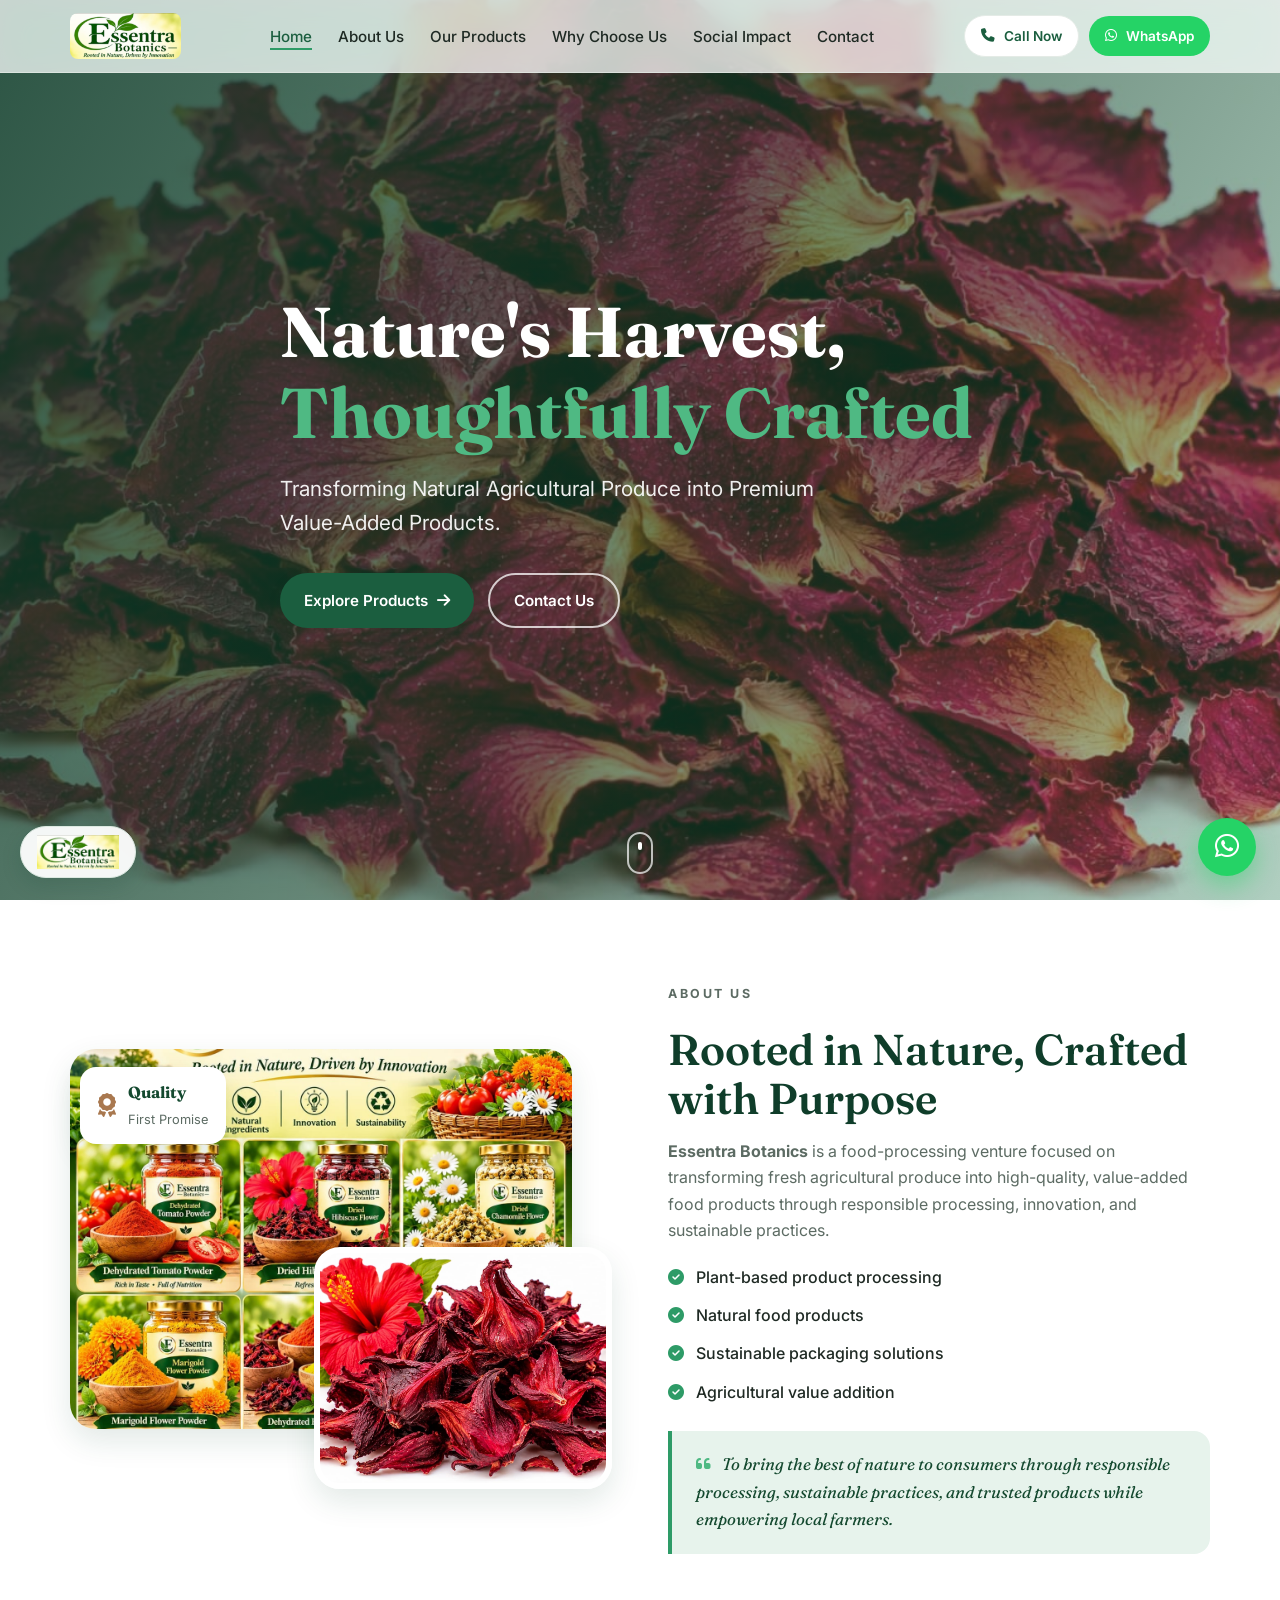
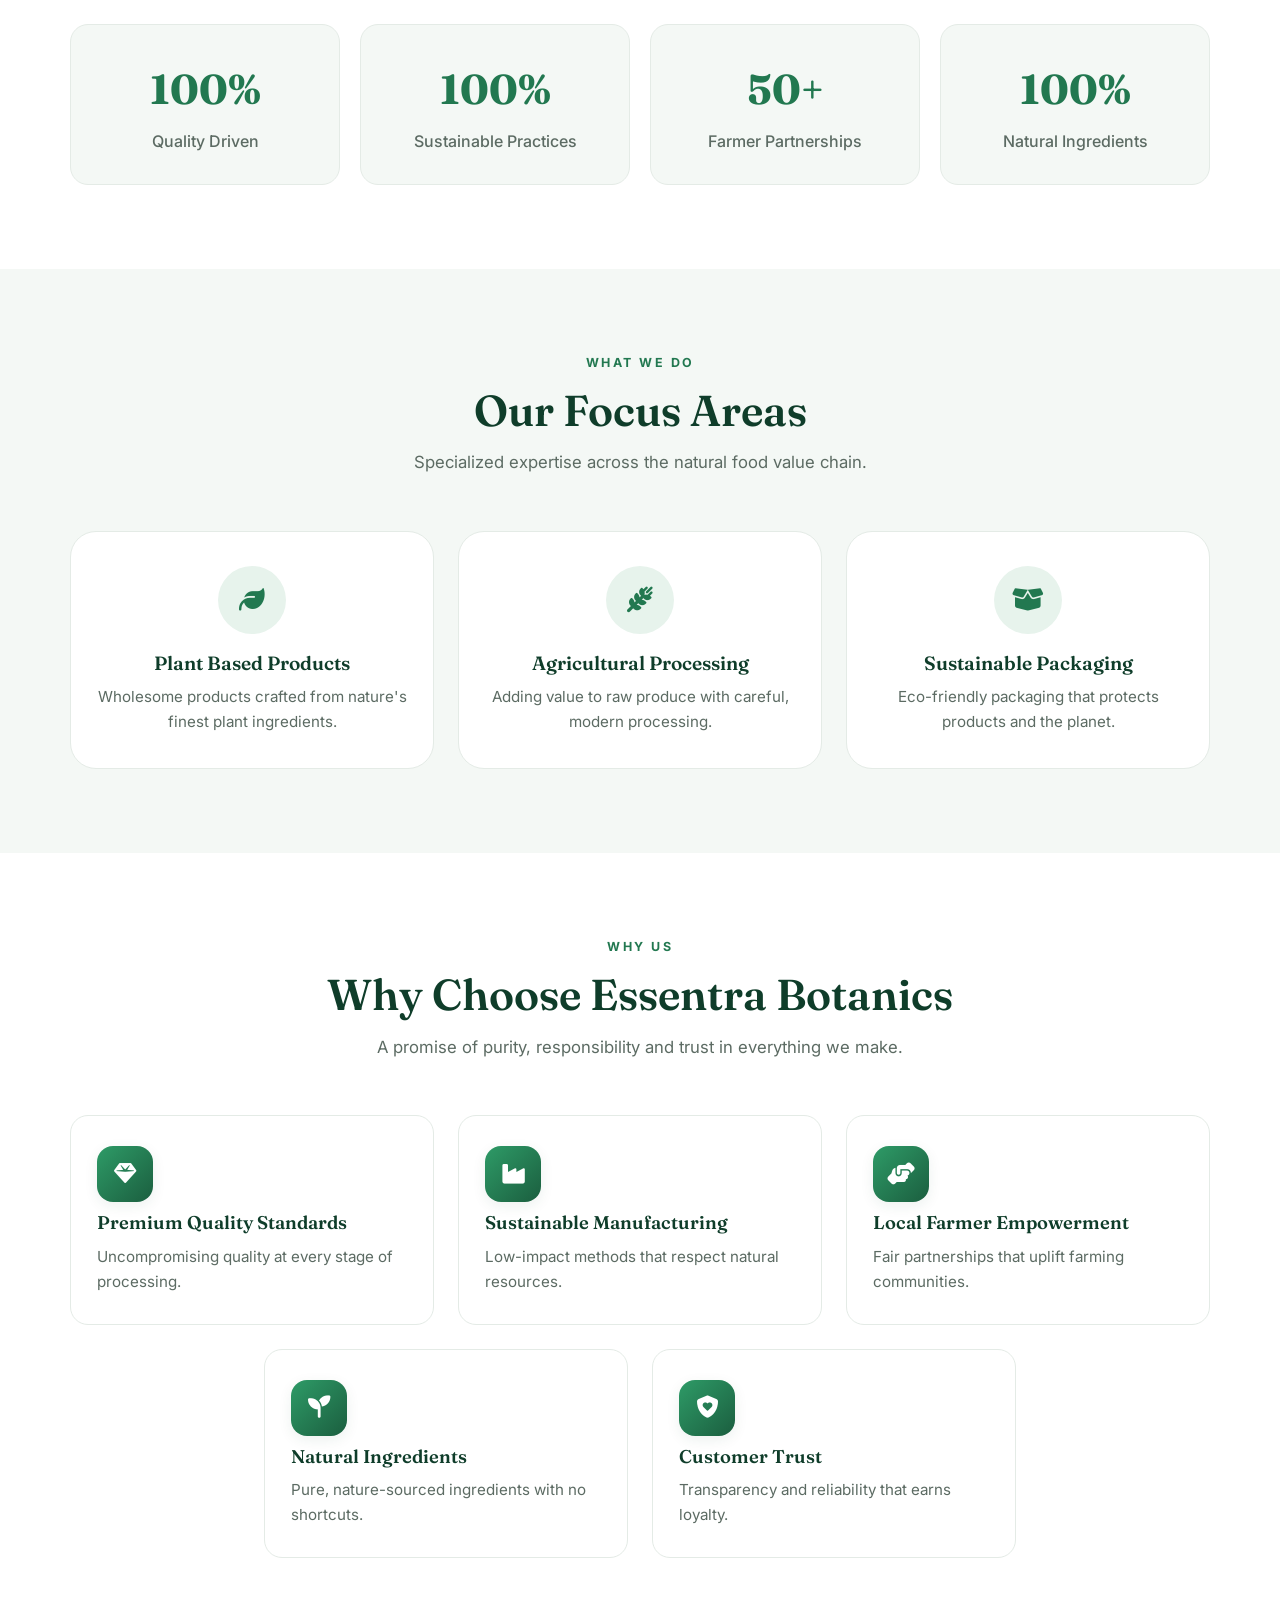
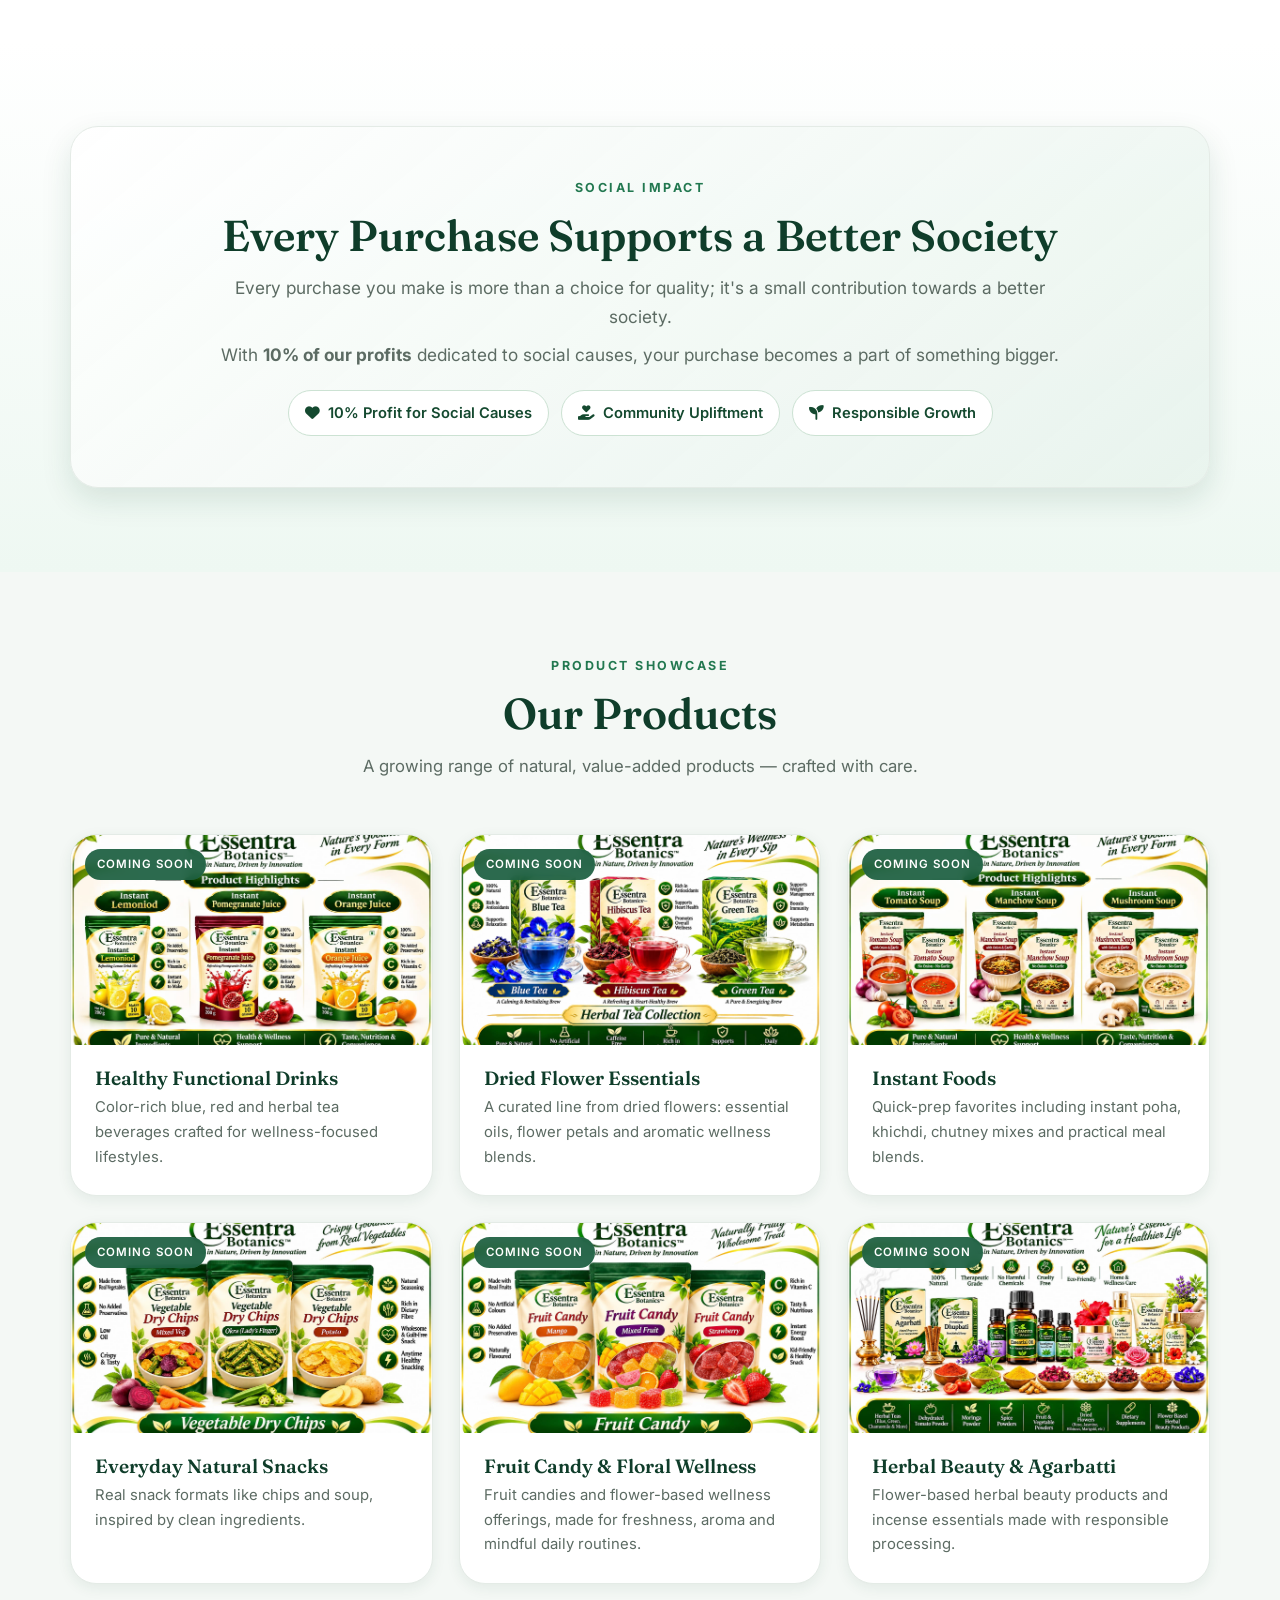
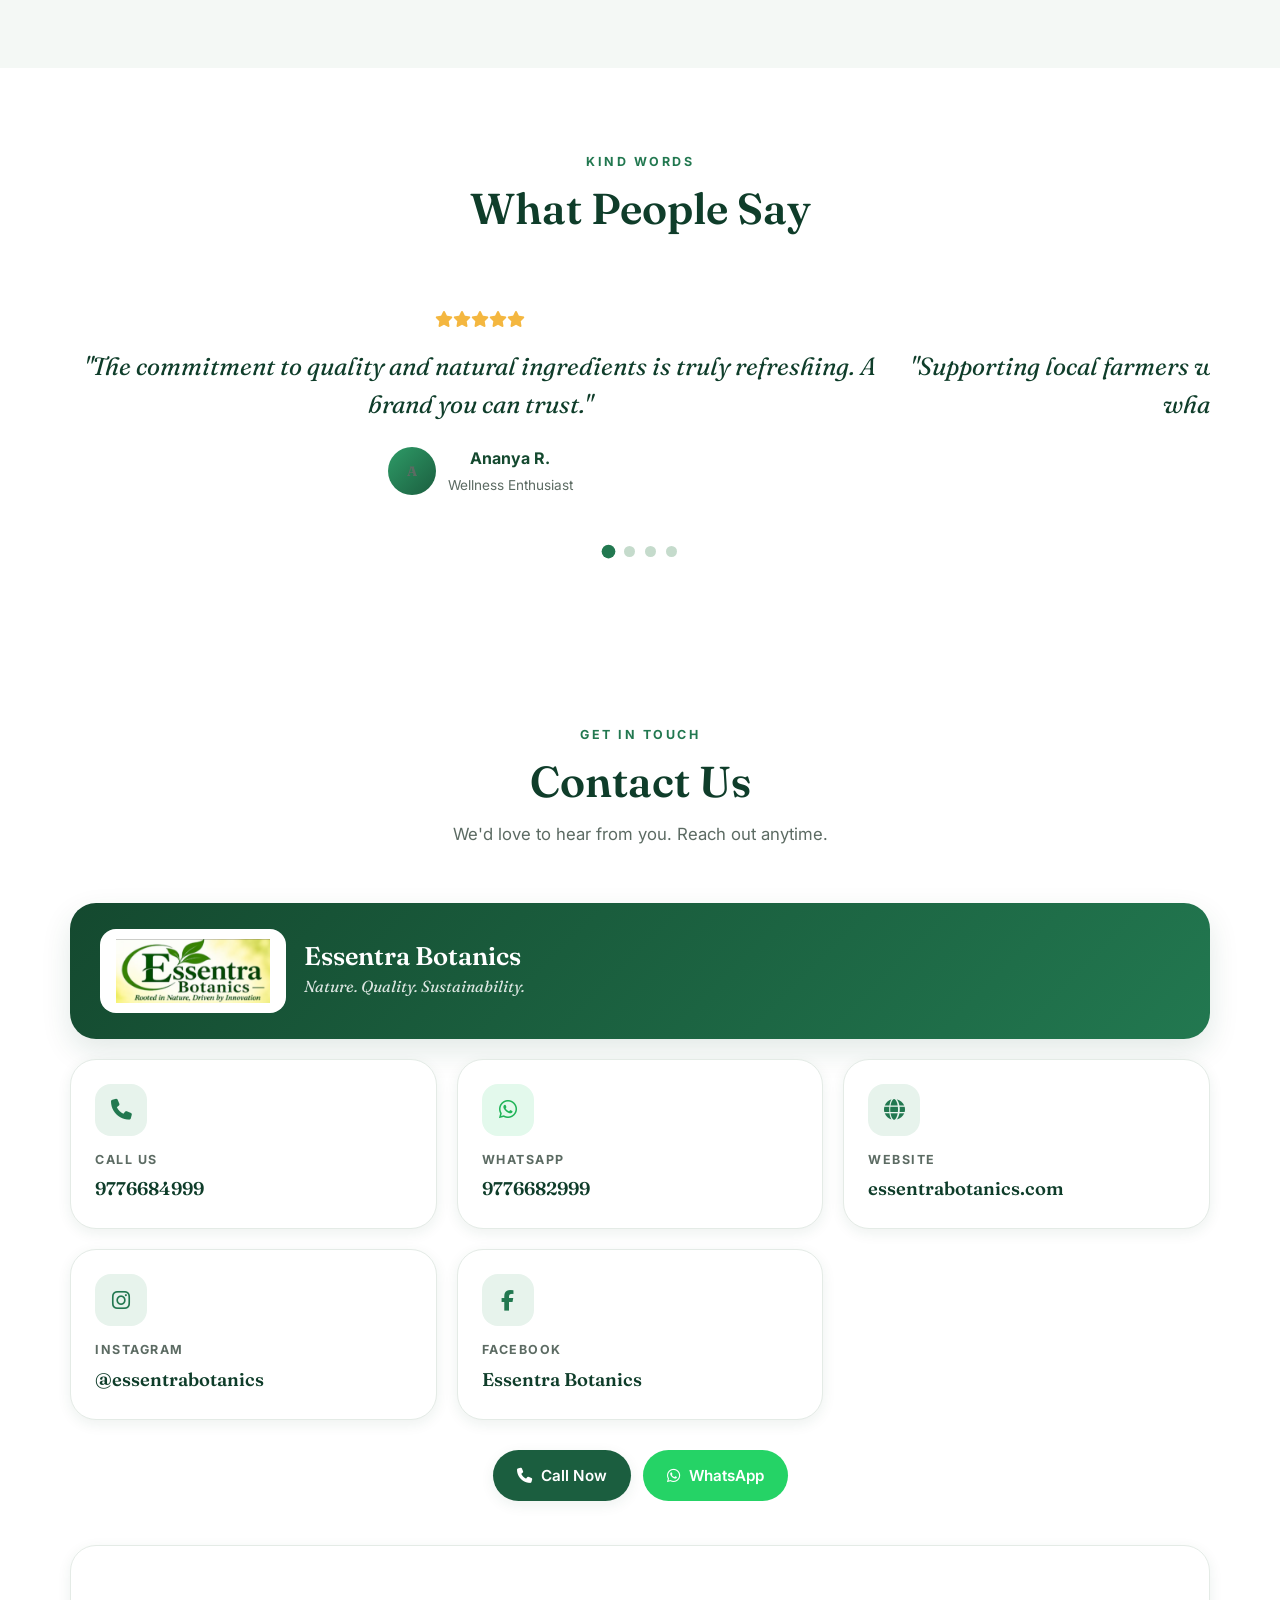
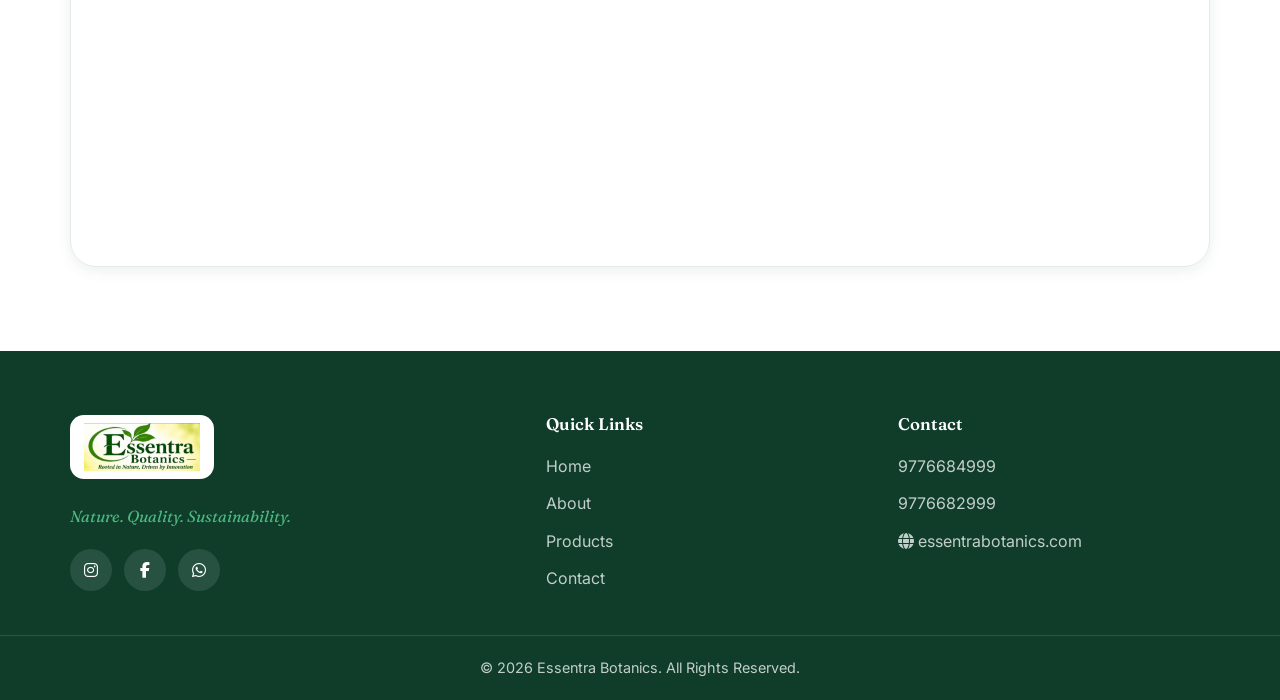
==== index.html @ ab50cb10 "Add files via upload" ====
<!DOCTYPE html>
<html lang="en">
<head>
  <meta charset="UTF-8" />
  <meta name="viewport" content="width=device-width, initial-scale=1.0" />
  <meta name="theme-color" content="#1b5e3f" />
  <title>Essentra Botanics | Bringing Nature's Goodness to Life</title>
  <meta name="description" content="Essentra Botanics is a food-processing venture transforming fresh agricultural produce into premium, value-added products through responsible processing, innovation and sustainable practices." />
  <meta name="keywords" content="Essentra Botanics, food processing, plant based products, natural food, sustainable packaging, agricultural value addition, local farmers" />
  <meta name="author" content="Essentra Botanics" />
  <link rel="canonical" href="https://essentrabotanics.com/" />
  <link rel="icon" type="image/svg+xml" href="assets/logo/essentra-mark-v2.svg" />
  <link rel="apple-touch-icon" href="assets/logo/logo.png" />

  <!-- Open Graph / Social -->
  <meta property="og:type" content="website" />
  <meta property="og:title" content="Essentra Botanics | Bringing Nature's Goodness to Life" />
  <meta property="og:description" content="Transforming Natural Agricultural Produce into Premium Value-Added Products." />
  <meta property="og:url" content="https://essentrabotanics.com/" />
  <meta name="twitter:card" content="summary_large_image" />

  <!-- Preconnect & Fonts -->
  <link rel="preconnect" href="https://fonts.googleapis.com" />
  <link rel="preconnect" href="https://fonts.gstatic.com" crossorigin />
  <link href="https://fonts.googleapis.com/css2?family=Fraunces:opsz,wght@9..144,400;9..144,600;9..144,700&family=Inter:wght@400;500;600;700&display=swap" rel="stylesheet" />

  <!-- Font Awesome -->
  <link rel="stylesheet" href="https://cdnjs.cloudflare.com/ajax/libs/font-awesome/6.5.1/css/all.min.css" integrity="sha512-DTOQO9RWCH3ppGqcWaEA1BIZOC6xxalwEsw9c2QQeAIftl+Vegovlnee1c9QX4TctnWMn13TZye+giMm8e2LwA==" crossorigin="anonymous" referrerpolicy="no-referrer" />

  <link rel="stylesheet" href="css/styles.css" />

  <!-- Structured Data -->
  <script type="application/ld+json">
  {
    "@context": "https://schema.org",
    "@type": "Organization",
    "name": "Essentra Botanics",
    "url": "https://essentrabotanics.com/",
  "description": "Food-processing venture transforming fresh agricultural produce into premium value-added products.",
    "telephone": "+919776684999",
    "sameAs": [
      "https://www.instagram.com/essentrabotanics",
      "https://www.facebook.com/essentrabotanics"
    ]
  }
  </script>
</head>
<body>
  <!-- Skip link for accessibility -->
  <a href="#main" class="skip-link">Skip to main content</a>

  <!-- ============ STICKY HEADER ============ -->
  <header class="header" id="header">
    <div class="container header__inner">
      <a href="#home" class="brand" aria-label="Essentra Botanics home">
        <img class="brand__logo" src="assets/logo/logo.png" alt="Essentra Botanics" width="381" height="158" />
      </a>

      <nav class="nav" id="nav" aria-label="Primary navigation">
        <button class="nav__close" id="navClose" aria-label="Close menu"><i class="fa-solid fa-xmark"></i></button>
        <ul class="nav__list">
          <li><a href="#home" class="nav__link">Home</a></li>
          <li><a href="#about" class="nav__link">About Us</a></li>
          <li><a href="#products" class="nav__link">Our Products</a></li>
          <li><a href="#why" class="nav__link">Why Choose Us</a></li>
          <li><a href="#impact" class="nav__link">Social Impact</a></li>
          <li><a href="#contact" class="nav__link">Contact</a></li>
        </ul>
      </nav>

      <div class="header__actions">
        <a href="tel:9776684999" class="btn btn--ghost btn--sm" aria-label="Call now">
          <i class="fa-solid fa-phone"></i><span>Call Now</span>
        </a>
        <a href="https://wa.me/919776682999" class="btn btn--whatsapp btn--sm" target="_blank" rel="noopener" aria-label="WhatsApp us">
          <i class="fa-brands fa-whatsapp"></i><span>WhatsApp</span>
        </a>
        <button class="nav__toggle" id="navToggle" aria-label="Open menu" aria-expanded="false" aria-controls="nav">
          <span></span><span></span><span></span>
        </button>
      </div>
    </div>
  </header>
  <div class="nav__overlay" id="navOverlay" hidden></div>

  <main id="main">
    <!-- ============ HERO ============ -->
    <section class="hero" id="home">
      <div class="hero__bg" aria-hidden="true"></div>
      <div class="hero__overlay" aria-hidden="true"></div>
      <div class="container hero__content">
  <h1 class="hero__title reveal">Nature's Harvest,<br /><span class="text-accent">Thoughtfully Crafted</span></h1>
        <p class="hero__subtitle reveal">Transforming Natural Agricultural Produce into Premium Value-Added Products.</p>
        <div class="hero__cta reveal">
          <a href="#products" class="btn btn--primary">Explore Products <i class="fa-solid fa-arrow-right"></i></a>
          <a href="#contact" class="btn btn--outline-light">Contact Us</a>
        </div>
      </div>
      <a href="#about" class="hero__scroll" aria-label="Scroll to about section">
        <span class="mouse"><span></span></span>
      </a>
    </section>

    <!-- ============ ABOUT ============ -->
    <section class="section about" id="about">
      <div class="container about__grid">
        <div class="about__media reveal">
          <div class="about__img about__img--main"></div>
          <div class="about__img about__img--accent"></div>
          <div class="about__badge">
            <i class="fa-solid fa-award"></i>
            <div><strong>Quality</strong><span>First Promise</span></div>
          </div>
        </div>
        <div class="about__content reveal">
          <p class="eyebrow">About Us</p>
          <h2 class="section__title">Rooted in Nature, Crafted with Purpose</h2>
          <p><strong>Essentra Botanics</strong> is a food-processing venture focused on transforming fresh agricultural produce into high-quality, value-added food products through responsible processing, innovation, and sustainable practices.</p>
          <ul class="about__list">
            <li><i class="fa-solid fa-circle-check"></i> Plant-based product processing</li>
            <li><i class="fa-solid fa-circle-check"></i> Natural food products</li>
            <li><i class="fa-solid fa-circle-check"></i> Sustainable packaging solutions</li>
            <li><i class="fa-solid fa-circle-check"></i> Agricultural value addition</li>
          </ul>
          <blockquote class="about__vision">
            <i class="fa-solid fa-quote-left"></i>
            To bring the best of nature to consumers through responsible processing, sustainable practices, and trusted products while empowering local farmers.
          </blockquote>
        </div>
      </div>

      <!-- Counters -->
      <div class="container counters">
        <div class="counter reveal">
          <span class="counter__num" data-target="100" data-suffix="%">0</span>
          <p>Quality Driven</p>
        </div>
        <div class="counter reveal">
          <span class="counter__num" data-target="100" data-suffix="%">0</span>
          <p>Sustainable Practices</p>
        </div>
        <div class="counter reveal">
          <span class="counter__num" data-target="50" data-suffix="+">0</span>
          <p>Farmer Partnerships</p>
        </div>
        <div class="counter reveal">
          <span class="counter__num" data-target="100" data-suffix="%">0</span>
          <p>Natural Ingredients</p>
        </div>
      </div>
    </section>

    <!-- ============ FOCUS AREAS ============ -->
    <section class="section focus" id="focus">
      <div class="container">
        <div class="section__head reveal">
          <p class="eyebrow">What We Do</p>
          <h2 class="section__title">Our Focus Areas</h2>
          <p class="section__lead">Specialized expertise across the natural food value chain.</p>
        </div>
        <div class="focus__grid">
          <article class="card focus__card reveal">
            <span class="card__icon"><i class="fa-solid fa-leaf"></i></span>
            <h3>Plant Based Products</h3>
            <p>Wholesome products crafted from nature's finest plant ingredients.</p>
          </article>
          <article class="card focus__card reveal">
            <span class="card__icon"><i class="fa-solid fa-wheat-awn"></i></span>
            <h3>Agricultural Processing</h3>
            <p>Adding value to raw produce with careful, modern processing.</p>
          </article>
          <article class="card focus__card reveal">
            <span class="card__icon"><i class="fa-solid fa-box-open"></i></span>
            <h3>Sustainable Packaging</h3>
            <p>Eco-friendly packaging that protects products and the planet.</p>
          </article>
        </div>
      </div>
    </section>

    <!-- ============ WHY CHOOSE US ============ -->
    <section class="section why" id="why">
      <div class="container">
        <div class="section__head reveal">
          <p class="eyebrow">Why Us</p>
          <h2 class="section__title">Why Choose Essentra Botanics</h2>
          <p class="section__lead">A promise of purity, responsibility and trust in everything we make.</p>
        </div>
        <div class="why__grid">
          <div class="feature reveal">
            <span class="feature__icon"><i class="fa-solid fa-gem"></i></span>
            <h3>Premium Quality Standards</h3>
            <p>Uncompromising quality at every stage of processing.</p>
          </div>
          <div class="feature reveal">
            <span class="feature__icon"><i class="fa-solid fa-industry"></i></span>
            <h3>Sustainable Manufacturing</h3>
            <p>Low-impact methods that respect natural resources.</p>
          </div>
          <div class="feature reveal">
            <span class="feature__icon"><i class="fa-solid fa-handshake-angle"></i></span>
            <h3>Local Farmer Empowerment</h3>
            <p>Fair partnerships that uplift farming communities.</p>
          </div>
          <div class="feature reveal">
            <span class="feature__icon"><i class="fa-solid fa-seedling"></i></span>
            <h3>Natural Ingredients</h3>
            <p>Pure, nature-sourced ingredients with no shortcuts.</p>
          </div>
          <div class="feature reveal">
            <span class="feature__icon"><i class="fa-solid fa-shield-heart"></i></span>
            <h3>Customer Trust</h3>
            <p>Transparency and reliability that earns loyalty.</p>
          </div>
        </div>
      </div>
    </section>

    <!-- ============ SOCIAL IMPACT ============ -->
    <section class="section impact" id="impact">
      <div class="container">
        <div class="impact__wrap reveal">
          <p class="eyebrow">Social Impact</p>
          <h2 class="section__title">Every Purchase Supports a Better Society</h2>
          <p class="impact__lead">Every purchase you make is more than a choice for quality; it's a small contribution towards a better society.</p>
          <p class="impact__lead">With <strong>10% of our profits</strong> dedicated to social causes, your purchase becomes a part of something bigger.</p>
          <div class="impact__chips" aria-label="Social impact highlights">
            <span><i class="fa-solid fa-heart"></i> 10% Profit for Social Causes</span>
            <span><i class="fa-solid fa-hand-holding-heart"></i> Community Upliftment</span>
            <span><i class="fa-solid fa-seedling"></i> Responsible Growth</span>
          </div>
        </div>
      </div>
    </section>

    <!-- ============ PRODUCTS ============ -->
    <section class="section products" id="products">
      <div class="container">
        <div class="section__head reveal">
          <p class="eyebrow">Product Showcase</p>
          <h2 class="section__title">Our Products</h2>
          <p class="section__lead">A growing range of natural, value-added products — crafted with care.</p>
        </div>
        <div class="products__grid" id="productsGrid">
          <!-- cards injected / static -->
          <article class="product-card reveal">
            <div class="product-card__img" data-img="herbs"><span class="badge">Coming Soon</span></div>
            <div class="product-card__body">
              <h3>Natural Herbal Blends</h3>
              <p>Aromatic, pure herbal blends for everyday wellness.</p>
            </div>
          </article>
          <article class="product-card reveal">
            <div class="product-card__img" data-img="oils"><span class="badge">Coming Soon</span></div>
            <div class="product-card__body">
              <h3>Cold-Pressed Oils</h3>
              <p>Nutrient-rich oils pressed to preserve natural goodness.</p>
            </div>
          </article>
          <article class="product-card reveal">
            <div class="product-card__img" data-img="grains"><span class="badge">Coming Soon</span></div>
            <div class="product-card__body">
              <h3>Processed Grains</h3>
              <p>Wholesome grains cleaned and packed with care.</p>
            </div>
          </article>
          <article class="product-card reveal">
            <div class="product-card__img" data-img="spices"><span class="badge">Coming Soon</span></div>
            <div class="product-card__body">
              <h3>Ground Spices</h3>
              <p>Freshly milled spices bursting with flavour.</p>
            </div>
          </article>
          <article class="product-card reveal">
            <div class="product-card__img" data-img="snacks"><span class="badge">Coming Soon</span></div>
            <div class="product-card__body">
              <h3>Plant-Based Snacks</h3>
              <p>Guilt-free snacking made from natural ingredients.</p>
            </div>
          </article>
          <article class="product-card reveal">
            <div class="product-card__img" data-img="honey"><span class="badge">Coming Soon</span></div>
            <div class="product-card__body">
              <h3>Natural Sweeteners</h3>
              <p>Pure, unrefined sweetness straight from nature.</p>
            </div>
          </article>
        </div>
      </div>
    </section>

    <!-- ============ TESTIMONIALS ============ -->
    <section class="section testimonials" id="testimonials">
      <div class="container">
        <div class="section__head reveal">
          <p class="eyebrow">Kind Words</p>
          <h2 class="section__title">What People Say</h2>
        </div>
        <div class="testimonials__viewport reveal">
          <div class="testimonials__track" id="testimonialTrack">
            <figure class="testimonial">
              <div class="testimonial__stars"><i class="fa-solid fa-star"></i><i class="fa-solid fa-star"></i><i class="fa-solid fa-star"></i><i class="fa-solid fa-star"></i><i class="fa-solid fa-star"></i></div>
              <blockquote>"The commitment to quality and natural ingredients is truly refreshing. A brand you can trust."</blockquote>
              <figcaption><span class="testimonial__avatar">A</span><div><strong>Ananya R.</strong><span>Wellness Enthusiast</span></div></figcaption>
            </figure>
            <figure class="testimonial">
              <div class="testimonial__stars"><i class="fa-solid fa-star"></i><i class="fa-solid fa-star"></i><i class="fa-solid fa-star"></i><i class="fa-solid fa-star"></i><i class="fa-solid fa-star"></i></div>
              <blockquote>"Supporting local farmers while delivering premium products — exactly what the industry needs."</blockquote>
              <figcaption><span class="testimonial__avatar">V</span><div><strong>Vikram S.</strong><span>Retail Partner</span></div></figcaption>
            </figure>
            <figure class="testimonial">
              <div class="testimonial__stars"><i class="fa-solid fa-star"></i><i class="fa-solid fa-star"></i><i class="fa-solid fa-star"></i><i class="fa-solid fa-star"></i><i class="fa-solid fa-star"></i></div>
              <blockquote>"Sustainable, ethical and genuinely high quality. Essentra Botanics sets a new standard."</blockquote>
              <figcaption><span class="testimonial__avatar">M</span><div><strong>Meera K.</strong><span>Nutritionist</span></div></figcaption>
            </figure>
            <figure class="testimonial">
              <div class="testimonial__stars"><i class="fa-solid fa-star"></i><i class="fa-solid fa-star"></i><i class="fa-solid fa-star"></i><i class="fa-solid fa-star"></i><i class="fa-solid fa-star"></i></div>
              <blockquote>"Impressed by their transparent processing and eco-friendly packaging. Highly recommended."</blockquote>
              <figcaption><span class="testimonial__avatar">R</span><div><strong>Rohan D.</strong><span>Conscious Consumer</span></div></figcaption>
            </figure>
          </div>
        </div>
        <div class="testimonials__dots" id="testimonialDots" role="tablist" aria-label="Testimonial navigation"></div>
      </div>
    </section>

    <!-- ============ CONTACT ============ -->
    <section class="section contact" id="contact">
      <div class="container">
        <div class="section__head reveal">
          <p class="eyebrow">Get in Touch</p>
          <h2 class="section__title">Contact Us</h2>
          <p class="section__lead">We'd love to hear from you. Reach out anytime.</p>
        </div>
        <div class="contact__grid">
          <div class="contact__brand reveal">
            <span class="contact__brand-logo"><img src="assets/logo/logo.png" alt="Essentra Botanics logo" width="381" height="158" loading="lazy" /></span>
            <div>
              <h3>Essentra Botanics</h3>
              <p>Nature. Quality. Sustainability.</p>
            </div>
          </div>

          <a class="contact__tile reveal" href="tel:9776684999">
            <span class="contact__tile-ico"><i class="fa-solid fa-phone"></i></span>
            <span class="contact__tile-label">Call Us</span>
            <span class="contact__tile-value">9776684999</span>
          </a>
          <a class="contact__tile contact__tile--wa reveal" href="https://wa.me/919776682999" target="_blank" rel="noopener">
            <span class="contact__tile-ico"><i class="fa-brands fa-whatsapp"></i></span>
            <span class="contact__tile-label">WhatsApp</span>
            <span class="contact__tile-value">9776682999</span>
          </a>
          <a class="contact__tile reveal" href="https://essentrabotanics.com/" target="_blank" rel="noopener">
            <span class="contact__tile-ico"><i class="fa-solid fa-globe"></i></span>
            <span class="contact__tile-label">Website</span>
            <span class="contact__tile-value">essentrabotanics.com</span>
          </a>
          <a class="contact__tile reveal" href="https://www.instagram.com/essentrabotanics" target="_blank" rel="noopener">
            <span class="contact__tile-ico"><i class="fa-brands fa-instagram"></i></span>
            <span class="contact__tile-label">Instagram</span>
            <span class="contact__tile-value">@essentrabotanics</span>
          </a>
          <a class="contact__tile reveal" href="https://www.facebook.com/essentrabotanics" target="_blank" rel="noopener">
            <span class="contact__tile-ico"><i class="fa-brands fa-facebook-f"></i></span>
            <span class="contact__tile-label">Facebook</span>
            <span class="contact__tile-value">Essentra Botanics</span>
          </a>
        </div>

        <div class="contact__actions reveal">
          <a href="tel:9776684999" class="btn btn--primary"><i class="fa-solid fa-phone"></i> Call Now</a>
          <a href="https://wa.me/919776682999" class="btn btn--whatsapp" target="_blank" rel="noopener"><i class="fa-brands fa-whatsapp"></i> WhatsApp</a>
        </div>

        <div class="contact__map reveal">
          <iframe
            title="Essentra Botanics location map"
            src="https://www.google.com/maps?q=India&output=embed"
            width="100%" height="320" style="border:0;" allowfullscreen="" loading="lazy"
            referrerpolicy="no-referrer-when-downgrade"></iframe>
        </div>
      </div>
    </section>
  </main>

  <!-- ============ FOOTER ============ -->
  <footer class="footer">
    <div class="container footer__grid">
      <div class="footer__col">
        <a href="#home" class="brand brand--light footer__logo" aria-label="Essentra Botanics home">
          <img class="brand__logo" src="assets/logo/logo.png" alt="Essentra Botanics" width="381" height="158" loading="lazy" />
        </a>
        <p class="footer__tag">Nature. Quality. Sustainability.</p>
        <div class="footer__social">
          <a href="https://www.instagram.com/essentrabotanics" target="_blank" rel="noopener" aria-label="Instagram"><i class="fa-brands fa-instagram"></i></a>
          <a href="https://www.facebook.com/essentrabotanics" target="_blank" rel="noopener" aria-label="Facebook"><i class="fa-brands fa-facebook-f"></i></a>
          <a href="https://wa.me/919776682999" target="_blank" rel="noopener" aria-label="WhatsApp"><i class="fa-brands fa-whatsapp"></i></a>
        </div>
      </div>
      <div class="footer__col">
        <h4>Quick Links</h4>
        <ul>
          <li><a href="#home">Home</a></li>
          <li><a href="#about">About</a></li>
          <li><a href="#products">Products</a></li>
          <li><a href="#contact">Contact</a></li>
        </ul>
      </div>
      <div class="footer__col">
        <h4>Contact</h4>
        <ul>
          <li><a href="tel:9776684999"><i class="fa-solid fa-phone"></i> 9776684999</a></li>
          <li><a href="https://wa.me/919776682999" target="_blank" rel="noopener"><i class="fa-brands fa-whatsapp"></i> 9776682999</a></li>
          <li><a href="https://essentrabotanics.com/" target="_blank" rel="noopener"><i class="fa-solid fa-globe"></i> essentrabotanics.com</a></li>
        </ul>
      </div>
    </div>
    <div class="footer__bottom">
      <div class="container">
        <p>© 2026 Essentra Botanics. All Rights Reserved.</p>
      </div>
    </div>
  </footer>

  <!-- Floating buttons -->
  <a href="#home" class="corner-logo" aria-label="Essentra Botanics home">
    <img class="corner-logo__img" src="assets/logo/logo.png" alt="Essentra Botanics" width="381" height="158" />
  </a>
  <a href="https://wa.me/919776682999" class="float-wa" target="_blank" rel="noopener" aria-label="Chat on WhatsApp">
    <i class="fa-brands fa-whatsapp"></i>
  </a>
  <button class="scroll-top" id="scrollTop" aria-label="Scroll to top">
    <i class="fa-solid fa-arrow-up"></i>
  </button>

  <script src="js/content.js"></script>
  <script src="js/script.js" defer></script>
</body>
</html>
---- css/styles.css ----
/* =========================================================
   Essentra Botanics — Stylesheet
   Nature-inspired, mobile-first, responsive
   ========================================================= */

/* ---------- Design Tokens ---------- */
:root {
  --green-900: #0f3d2a;
  --green-800: #14492f;
  --green-700: #1b5e3f;
  --green-600: #227850;
  --green-500: #2e9b67;
  --green-400: #4fb983;
  --sage: #8bb79a;
  --mint: #e7f3ec;
  --cream: #f7f4ec;
  --earth: #a9784f;
  --earth-light: #c99b6e;
  --ink: #1f2a24;
  --muted: #5c6b63;
  --line: #e4ebe6;
  --white: #ffffff;
  --bg-soft: #f4f8f5;

  --radius: 18px;
  --radius-lg: 26px;
  --shadow-sm: 0 4px 14px rgba(20, 73, 47, 0.08);
  --shadow-md: 0 12px 30px rgba(20, 73, 47, 0.12);
  --shadow-lg: 0 24px 55px rgba(15, 61, 42, 0.18);

  --font-head: "Fraunces", Georgia, serif;
  --font-body: "Inter", system-ui, -apple-system, sans-serif;

  --maxw: 1180px;
  --ease: cubic-bezier(0.22, 1, 0.36, 1);
}

/* ---------- Reset ---------- */
*, *::before, *::after { box-sizing: border-box; margin: 0; padding: 0; }
html { scroll-behavior: smooth; scroll-padding-top: 86px; -webkit-text-size-adjust: 100%; }
body {
  font-family: var(--font-body);
  color: var(--ink);
  background: var(--white);
  line-height: 1.65;
  overflow-x: hidden;
}
img { max-width: 100%; display: block; }
a { color: inherit; text-decoration: none; }
ul { list-style: none; }
button { font-family: inherit; cursor: pointer; border: none; background: none; }
input, textarea { font-family: inherit; font-size: 1rem; }

h1, h2, h3, h4 { font-family: var(--font-head); font-weight: 600; line-height: 1.15; color: var(--green-900); }

.skip-link {
  position: absolute; left: -999px; top: 0; z-index: 2000;
  background: var(--green-700); color: #fff; padding: 10px 16px; border-radius: 0 0 10px 0;
}
.skip-link:focus { left: 0; }

/* ---------- Layout helpers ---------- */
.container { width: 100%; max-width: var(--maxw); margin: 0 auto; padding: 0 20px; }
.section { padding: 84px 0; }
.text-accent { color: var(--green-400); }

.eyebrow {
  text-transform: uppercase; letter-spacing: 2.5px; font-size: 0.78rem; font-weight: 700;
  color: var(--green-600); margin-bottom: 12px;
}
.section__head { text-align: center; max-width: 680px; margin: 0 auto 54px; }
.section__title { font-size: clamp(1.8rem, 4vw, 2.7rem); margin-bottom: 14px; }
.section__lead { color: var(--muted); font-size: 1.05rem; }

/* ---------- Buttons ---------- */
.btn {
  display: inline-flex; align-items: center; justify-content: center; gap: 9px;
  font-weight: 600; font-size: 0.95rem; padding: 13px 24px; border-radius: 50px;
  transition: transform .3s var(--ease), box-shadow .3s var(--ease), background .3s, color .3s;
  white-space: nowrap;
}
.btn--sm { padding: 9px 16px; font-size: 0.85rem; }
.btn--block { width: 100%; }
.btn--primary { background: var(--green-700); color: #fff; box-shadow: var(--shadow-sm); }
.btn--primary:hover { background: var(--green-800); transform: translateY(-3px); box-shadow: var(--shadow-md); }
.btn--outline-light { border: 2px solid rgba(255,255,255,.75); color: #fff; }
.btn--outline-light:hover { background: #fff; color: var(--green-800); transform: translateY(-3px); }
.btn--ghost { color: var(--green-700); border: 1.5px solid var(--line); background: #fff; }
.btn--ghost:hover { border-color: var(--green-500); color: var(--green-600); }
.btn--whatsapp { background: #25d366; color: #fff; }
.btn--whatsapp:hover { background: #1fb457; transform: translateY(-3px); box-shadow: var(--shadow-md); }

/* ---------- Header ---------- */
.header {
  position: fixed; top: 0; left: 0; width: 100%; z-index: 1000;
  background: rgba(255,255,255,0.75);
  backdrop-filter: saturate(180%) blur(14px);
  -webkit-backdrop-filter: saturate(180%) blur(14px);
  border-bottom: 1px solid rgba(228,235,230,.7);
  transition: box-shadow .3s, background .3s;
}
.header.scrolled { box-shadow: var(--shadow-sm); background: rgba(255,255,255,0.92); }
.header__inner { display: flex; align-items: center; justify-content: space-between; height: 72px; gap: 20px; }

.brand { display: inline-flex; align-items: center; gap: 10px; font-family: var(--font-head); font-weight: 700; font-size: 1.25rem; color: var(--green-800); flex-shrink: 0; }
.brand__icon {
  display: grid; place-items: center; width: 38px; height: 38px; border-radius: 12px;
  background: linear-gradient(135deg, var(--green-500), var(--green-700)); color: #fff; font-size: 1rem;
}
.brand__logo { height: 46px; width: auto; flex-shrink: 0; border-radius: 8px; }
.footer__logo { display: inline-block; background: #fff; padding: 8px 14px; border-radius: 14px; }
.footer__logo .brand__logo { height: 48px; border-radius: 0; }
.brand__text { white-space: nowrap; }
.brand__text span { color: var(--green-500); }
.brand--light, .brand--light .brand__text { color: #fff; }
.brand--light .brand__text span { color: var(--green-400); }

.nav__list { display: flex; align-items: center; gap: 2px; flex-wrap: nowrap; }
.nav__link {
  position: relative; padding: 8px 12px; font-weight: 500; font-size: 0.95rem; color: var(--ink);
  border-radius: 8px; transition: color .25s; white-space: nowrap;
}
.nav__link::after {
  content: ""; position: absolute; left: 12px; right: 12px; bottom: 4px; height: 2px;
  background: var(--green-500); transform: scaleX(0); transform-origin: left; transition: transform .3s var(--ease);
}
.nav__link:hover, .nav__link.active { color: var(--green-700); }
.nav__link:hover::after, .nav__link.active::after { transform: scaleX(1); }
.nav__close { display: none; }

.header__actions { display: flex; align-items: center; gap: 10px; flex-shrink: 0; }

.nav__toggle { display: none; flex-direction: column; gap: 5px; padding: 8px; }
.nav__toggle span { width: 24px; height: 2px; background: var(--green-800); border-radius: 2px; transition: transform .3s, opacity .3s; }

.nav__overlay { position: fixed; inset: 0; background: rgba(15,61,42,.45); z-index: 998; }

/* ---------- Hero ---------- */
.hero { position: relative; min-height: 100vh; display: flex; align-items: center; color: #fff; overflow: hidden; }
.hero__bg {
  position: absolute; inset: 0;
  background: url("../assets/images/about/hero-bg.jfif") center/cover no-repeat;
  transform: scale(1.1); animation: slowZoom 18s ease-in-out infinite alternate;
}
@keyframes slowZoom { to { transform: scale(1.0); } }
.hero__overlay {
  position: absolute; inset: 0;
  background: linear-gradient(120deg, rgba(15,61,42,.88), rgba(20,73,47,.6) 55%, rgba(34,120,80,.35));
}
.hero__content { position: relative; z-index: 2; max-width: 760px; padding-top: 80px; padding-bottom: 60px; }
.hero__eyebrow { display: inline-flex; align-items: center; gap: 8px; background: rgba(255,255,255,.14); border: 1px solid rgba(255,255,255,.25); padding: 7px 16px; border-radius: 50px; font-size: .82rem; letter-spacing: 1px; margin-bottom: 20px; backdrop-filter: blur(6px); }
.hero__title { color: #fff; font-size: clamp(2.4rem, 6vw, 4.4rem); font-weight: 700; margin-bottom: 18px; }
.hero__subtitle { font-size: clamp(1rem, 2.3vw, 1.3rem); max-width: 560px; color: rgba(255,255,255,.92); margin-bottom: 32px; }
.hero__cta { display: flex; flex-wrap: wrap; gap: 14px; }

.hero__scroll { position: absolute; bottom: 26px; left: 50%; transform: translateX(-50%); z-index: 2; }
.mouse { display: block; width: 26px; height: 42px; border: 2px solid rgba(255,255,255,.7); border-radius: 16px; position: relative; }
.mouse span { position: absolute; top: 8px; left: 50%; width: 4px; height: 8px; background: #fff; border-radius: 4px; transform: translateX(-50%); animation: scrollDot 1.6s infinite; }
@keyframes scrollDot { 0%{opacity:0;transform:translate(-50%,0)} 40%{opacity:1} 80%{opacity:0;transform:translate(-50%,14px)} 100%{opacity:0} }

/* ---------- About ---------- */
.about__grid { display: grid; grid-template-columns: 1fr 1fr; gap: 56px; align-items: center; }
.about__media { position: relative; min-height: 440px; }
.about__img { position: absolute; border-radius: var(--radius-lg); background-size: cover; background-position: center; box-shadow: var(--shadow-md); }
.about__img--main { inset: 0 40px 60px 0; background-image: url("../assets/images/about/about-main.jfif"); }
.about__img--accent { width: 55%; height: 55%; right: 0; bottom: 0; background-image: url("../assets/images/about/about-accent.jfif"); border: 6px solid #fff; }
.about__badge {
  position: absolute; top: 18px; left: 10px; z-index: 3; display: flex; align-items: center; gap: 12px;
  background: #fff; padding: 12px 18px; border-radius: 16px; box-shadow: var(--shadow-md);
}
.about__badge i { color: var(--earth); font-size: 1.5rem; }
.about__badge strong { display: block; color: var(--green-800); font-family: var(--font-head); }
.about__badge span { font-size: .8rem; color: var(--muted); }

.about__content > p { color: var(--muted); margin-bottom: 20px; }
.about__list { display: grid; gap: 12px; margin-bottom: 26px; }
.about__list li { display: flex; align-items: center; gap: 12px; font-weight: 500; }
.about__list i { color: var(--green-500); }
.about__vision {
  position: relative; background: var(--mint); border-left: 4px solid var(--green-500);
  padding: 20px 22px 20px 24px; border-radius: 0 16px 16px 0; font-family: var(--font-head);
  font-style: italic; color: var(--green-800); font-size: 1.05rem;
}
.about__vision i { color: var(--green-400); margin-right: 8px; }

/* Counters */
.counters { display: grid; grid-template-columns: repeat(4,1fr); gap: 20px; margin-top: 70px; }
.counter { text-align: center; padding: 30px 16px; background: var(--bg-soft); border: 1px solid var(--line); border-radius: var(--radius); transition: transform .3s var(--ease), box-shadow .3s; }
.counter:hover { transform: translateY(-6px); box-shadow: var(--shadow-md); }
.counter__num { font-family: var(--font-head); font-size: 2.6rem; font-weight: 700; color: var(--green-600); display: block; }
.counter p { color: var(--muted); font-weight: 500; margin-top: 4px; }

/* ---------- Focus / Cards ---------- */
.focus { background: var(--bg-soft); }
.focus__grid { display: grid; grid-template-columns: repeat(3,1fr); gap: 24px; }
.card {
  background: #fff; border: 1px solid var(--line); border-radius: var(--radius-lg); padding: 34px 26px; text-align: center;
  transition: transform .35s var(--ease), box-shadow .35s, border-color .35s; position: relative; overflow: hidden;
}
.card::before { content: ""; position: absolute; inset: 0; background: linear-gradient(160deg, var(--green-700), var(--green-500)); opacity: 0; transition: opacity .35s; z-index: 0; }
.card > * { position: relative; z-index: 1; transition: color .35s; }
.card:hover { transform: translateY(-10px); box-shadow: var(--shadow-lg); border-color: transparent; }
.card:hover::before { opacity: 1; }
.card:hover h3, .card:hover p { color: #fff; }
.card__icon { display: inline-grid; place-items: center; width: 68px; height: 68px; border-radius: 50%; background: var(--mint); color: var(--green-600); font-size: 1.6rem; margin-bottom: 18px; transition: background .35s, color .35s; }
.card:hover .card__icon { background: rgba(255,255,255,.2); color: #fff; }
.card h3 { font-size: 1.2rem; margin-bottom: 10px; }
.card p { color: var(--muted); font-size: .95rem; }

/* ---------- Why / Features ---------- */
.why__grid { display: flex; flex-wrap: wrap; justify-content: center; gap: 24px; }
.why__grid > .feature { flex: 0 1 calc((100% - 48px) / 3); }
.feature {
  background: #fff; border: 1px solid var(--line); border-radius: var(--radius); padding: 30px 26px;
  transition: transform .35s var(--ease), box-shadow .35s; display: flex; flex-direction: column; gap: 10px;
}
.feature:hover { transform: translateY(-8px); box-shadow: var(--shadow-md); }
.feature__icon { width: 56px; height: 56px; border-radius: 16px; display: grid; place-items: center; font-size: 1.4rem; color: #fff; background: linear-gradient(135deg, var(--green-500), var(--green-700)); box-shadow: var(--shadow-sm); }
.feature h3 { font-size: 1.15rem; }
.feature p { color: var(--muted); font-size: .95rem; }

/* ---------- Sustainability ---------- */
.sustainability { background: linear-gradient(180deg, var(--mint), #fff); }
.sustainability__grid { display: grid; grid-template-columns: repeat(4,1fr); gap: 24px; }
.info-card {
  position: relative; background: #fff; border-radius: var(--radius-lg); padding: 38px 24px 28px; overflow: hidden;
  box-shadow: var(--shadow-sm); transition: transform .35s var(--ease), box-shadow .35s; border: 1px solid var(--line);
}
.info-card:hover { transform: translateY(-8px); box-shadow: var(--shadow-lg); }
.info-card__num { position: absolute; top: 10px; right: 18px; font-family: var(--font-head); font-size: 3rem; font-weight: 700; color: var(--mint); z-index: 0; }
.info-card__icon { display: inline-grid; place-items: center; width: 56px; height: 56px; border-radius: 14px; background: var(--green-700); color: #fff; font-size: 1.4rem; margin-bottom: 16px; position: relative; }
.info-card h3 { font-size: 1.12rem; margin-bottom: 8px; position: relative; }
.info-card p { color: var(--muted); font-size: .93rem; position: relative; }

/* ---------- Farmers ---------- */
.farmers__grid { display: grid; grid-template-columns: 1fr 1.05fr; gap: 56px; align-items: center; }
.farmers__media {
  min-height: 460px; border-radius: var(--radius-lg); box-shadow: var(--shadow-md);
  background: url("https://images.unsplash.com/photo-1625246333195-78d9c38ad449?auto=format&fit=crop&w=900&q=80") center/cover no-repeat;
}
.farmers__points { display: grid; grid-template-columns: 1fr 1fr; gap: 22px; margin-top: 26px; }
.farmers__point { display: flex; gap: 14px; }
.farmers__point i { flex-shrink: 0; width: 46px; height: 46px; border-radius: 12px; display: grid; place-items: center; background: var(--mint); color: var(--green-600); font-size: 1.2rem; }
.farmers__point h3 { font-size: 1.05rem; margin-bottom: 2px; }
.farmers__point p { color: var(--muted); font-size: .9rem; }
.farmers__content > p { color: var(--muted); margin-top: 8px; }

/* ---------- Products ---------- */
.products { background: var(--bg-soft); }
.products__grid { display: grid; grid-template-columns: repeat(3,1fr); gap: 26px; }
.product-card {
  background: #fff; border-radius: var(--radius-lg); overflow: hidden; border: 1px solid var(--line);
  box-shadow: var(--shadow-sm); transition: transform .35s var(--ease), box-shadow .35s;
}
.product-card:hover { transform: translateY(-8px); box-shadow: var(--shadow-lg); }
.product-card__img { position: relative; height: 210px; background-size: cover; background-position: center; }
.badge { position: absolute; top: 14px; left: 14px; background: rgba(27,94,63,.92); color: #fff; font-size: .72rem; font-weight: 600; text-transform: uppercase; letter-spacing: 1px; padding: 6px 12px; border-radius: 50px; backdrop-filter: blur(4px); }
.product-card__body { padding: 22px 24px 26px; }
.product-card__body h3 { font-size: 1.2rem; margin-bottom: 6px; }
.product-card__body p { color: var(--muted); font-size: .93rem; }

/* ---------- Testimonials ---------- */
.testimonials__viewport { overflow: hidden; }
.testimonials__track { display: flex; transition: transform .6s var(--ease); }
.testimonial {
  flex: 0 0 100%; max-width: 820px; margin: 0 auto; text-align: center; padding: 18px 10px;
}
.testimonial__stars { color: #f4b740; margin-bottom: 16px; }
.testimonial blockquote { font-family: var(--font-head); font-size: clamp(1.15rem, 2.6vw, 1.55rem); font-style: italic; color: var(--green-900); line-height: 1.5; margin-bottom: 22px; }
.testimonial figcaption { display: inline-flex; align-items: center; gap: 12px; }
.testimonial__avatar { width: 48px; height: 48px; border-radius: 50%; display: grid; place-items: center; background: linear-gradient(135deg, var(--green-500), var(--green-700)); color: #fff; font-family: var(--font-head); font-weight: 700; font-size: 1.2rem; }
.testimonial figcaption strong { display: block; color: var(--green-800); }
.testimonial figcaption span { font-size: .85rem; color: var(--muted); }
.testimonials__dots { display: flex; justify-content: center; gap: 10px; margin-top: 30px; }
.testimonials__dots button { width: 11px; height: 11px; border-radius: 50%; background: var(--sage); opacity: .5; transition: opacity .3s, transform .3s, background .3s; }
.testimonials__dots button.active { opacity: 1; background: var(--green-600); transform: scale(1.25); }

/* ---------- Contact ---------- */
.contact__grid { display: grid; grid-template-columns: repeat(3, 1fr); gap: 20px; }
.contact__brand {
  grid-column: 1 / -1;
  display: flex; align-items: center; gap: 18px;
  padding: 26px 30px; border-radius: var(--radius-lg);
  background: linear-gradient(135deg, var(--green-800), var(--green-600));
  color: #fff; box-shadow: var(--shadow-md);
}
.contact__brand .contact__brand-logo { flex-shrink: 0; background: #fff; border-radius: 16px; padding: 10px 16px; display: grid; place-items: center; }
.contact__brand .contact__brand-logo img { height: 64px; width: auto; }
.contact__brand h3 { color: #fff; font-size: 1.6rem; margin-bottom: 2px; }
.contact__brand p { color: rgba(255,255,255,.85); font-family: var(--font-head); font-style: italic; }
.contact__tile {
  display: flex; flex-direction: column; align-items: flex-start; gap: 4px;
  padding: 24px; background: #fff; border: 1px solid var(--line); border-radius: var(--radius-lg);
  box-shadow: var(--shadow-sm); min-width: 0;
  transition: transform .35s var(--ease), box-shadow .35s, border-color .35s;
}
.contact__tile:hover { transform: translateY(-6px); box-shadow: var(--shadow-lg); border-color: var(--green-400); }
.contact__tile-ico {
  width: 52px; height: 52px; border-radius: 16px; display: grid; place-items: center;
  background: var(--mint); color: var(--green-600); font-size: 1.3rem; margin-bottom: 10px;
}
.contact__tile--wa .contact__tile-ico { background: #e3f9ec; color: #1fb457; }
.contact__tile-label { font-size: .78rem; font-weight: 700; letter-spacing: 1.5px; text-transform: uppercase; color: var(--muted); }
.contact__tile-value { font-family: var(--font-head); font-size: 1.15rem; font-weight: 600; color: var(--green-900); overflow-wrap: anywhere; }
.contact__actions { display: flex; flex-wrap: wrap; justify-content: center; gap: 12px; margin-top: 30px; }
.contact__map { margin-top: 44px; border-radius: var(--radius-lg); overflow: hidden; box-shadow: var(--shadow-sm); border: 1px solid var(--line); }
.contact__map iframe { display: block; filter: grayscale(.2); }

/* ---------- Social Impact ---------- */
.impact { background: linear-gradient(180deg, #ffffff, #eef8f2); }
.impact__wrap {
  border: 1px solid var(--line);
  border-radius: 28px;
  padding: clamp(28px, 4vw, 52px);
  background: linear-gradient(140deg, rgba(255,255,255,.92), rgba(231,243,236,.85));
  box-shadow: var(--shadow-md);
  text-align: center;
}
.impact__lead { color: var(--muted); font-size: 1.08rem; max-width: 850px; margin: 0 auto 10px; }
.impact__chips { display: flex; flex-wrap: wrap; gap: 12px; justify-content: center; margin-top: 20px; }
.impact__chips span {
  display: inline-flex; align-items: center; gap: 8px;
  border: 1px solid #cce2d3; background: #fff; color: var(--green-800);
  border-radius: 999px; padding: 10px 16px; font-weight: 600; font-size: .92rem;
}

/* ---------- Footer ---------- */
.footer { background: var(--green-900); color: rgba(255,255,255,.75); padding-top: 64px; }
.footer__grid { display: grid; grid-template-columns: 1.4fr 1fr 1fr; gap: 40px; padding-bottom: 44px; }
.footer__tag { font-family: var(--font-head); font-style: italic; color: var(--green-400); margin: 16px 0 20px; }
.footer__col h4 { color: #fff; font-size: 1.05rem; margin-bottom: 18px; }
.footer__col ul { display: grid; gap: 11px; }
.footer__col a { color: rgba(255,255,255,.75); transition: color .25s, padding-left .25s; }
.footer__col a:hover { color: var(--green-400); padding-left: 4px; }
.footer__social { display: flex; gap: 12px; }
.footer__social a { width: 42px; height: 42px; border-radius: 50%; display: grid; place-items: center; background: rgba(255,255,255,.1); color: #fff; transition: background .3s, transform .3s; }
.footer__social a:hover { background: var(--green-500); transform: translateY(-4px); }
.footer__bottom { border-top: 1px solid rgba(255,255,255,.12); padding: 20px 0; text-align: center; font-size: .9rem; }

/* ---------- Floating buttons ---------- */
.float-wa {
  position: fixed; bottom: 24px; right: 24px; z-index: 900; width: 58px; height: 58px; border-radius: 50%;
  display: grid; place-items: center; background: #25d366; color: #fff; font-size: 1.7rem;
  box-shadow: 0 10px 25px rgba(37,211,102,.45); animation: pulse 2.4s infinite;
}
.float-wa:hover { transform: scale(1.08); }
@keyframes pulse { 0%{box-shadow:0 0 0 0 rgba(37,211,102,.5)} 70%{box-shadow:0 0 0 18px rgba(37,211,102,0)} 100%{box-shadow:0 0 0 0 rgba(37,211,102,0)} }

.scroll-top {
  position: fixed; bottom: 92px; right: 27px; z-index: 900; width: 48px; height: 48px; border-radius: 50%;
  display: grid; place-items: center; background: var(--green-700); color: #fff; font-size: 1.1rem;
  box-shadow: var(--shadow-md); opacity: 0; visibility: hidden; transform: translateY(14px); transition: all .35s var(--ease);
}
.scroll-top.show { opacity: 1; visibility: visible; transform: translateY(0); }
.scroll-top:hover { background: var(--green-800); }

.corner-logo {
  position: fixed;
  left: 20px;
  bottom: 22px;
  z-index: 900;
  display: inline-flex;
  align-items: center;
  gap: 8px;
  padding: 8px 16px;
  border-radius: 999px;
  background: rgba(255, 255, 255, 0.94);
  border: 1px solid #dce9e1;
  box-shadow: 0 8px 20px rgba(15, 61, 42, 0.16);
  backdrop-filter: blur(7px);
}
.corner-logo__img { height: 34px; width: auto; flex-shrink: 0; display: block; }

/* ---------- Reveal animation ---------- */
.reveal { opacity: 0; transform: translateY(32px); transition: opacity .7s var(--ease), transform .7s var(--ease); }
.reveal.in { opacity: 1; transform: none; }

/* ---------- Responsive ---------- */
@media (max-width: 1100px) {
  .nav__list { gap: 0; }
  .nav__link { padding: 8px 9px; font-size: 0.9rem; }
}

@media (max-width: 992px) {
  .focus__grid, .sustainability__grid { grid-template-columns: repeat(2,1fr); }
  .why__grid > .feature { flex-basis: calc((100% - 24px) / 2); }
  .products__grid { grid-template-columns: repeat(2,1fr); }
  .counters { grid-template-columns: repeat(2,1fr); }
  .about__grid, .farmers__grid { grid-template-columns: 1fr; }
  .about__media { min-height: 360px; margin-bottom: 20px; }
  .farmers__media { min-height: 320px; order: -1; }
  
  .contact__grid { grid-template-columns: repeat(2, 1fr); }
}

@media (max-width: 1024px) {
  /* Mobile nav (switch before items wrap) */
  .nav {
    position: fixed; top: 0; right: 0; height: 100vh; width: min(82%, 320px); z-index: 999;
    background: #fff; box-shadow: -12px 0 40px rgba(0,0,0,.15); padding: 80px 26px 30px;
    transform: translateX(100%); transition: transform .4s var(--ease); overflow-y: auto;
  }
  .nav.open { transform: translateX(0); }
  .nav__list { flex-direction: column; align-items: stretch; gap: 4px; flex-wrap: wrap; }
  .nav__link { padding: 13px 10px; font-size: 1.05rem; border-bottom: 1px solid var(--line); border-radius: 0; }
  .nav__link::after { display: none; }
  .nav__close { display: grid; place-items: center; position: absolute; top: 20px; right: 20px; width: 40px; height: 40px; border-radius: 10px; background: var(--mint); color: var(--green-700); font-size: 1.2rem; }
  .nav__toggle { display: flex; }
}

@media (max-width: 768px) {
  .header__actions .btn span { display: none; }
  .header__actions .btn { padding: 10px; width: 40px; height: 40px; }
  .brand__logo { height: 38px; }
  .section { padding: 64px 0; }
}

@media (max-width: 560px) {
  .focus__grid, .sustainability__grid, .why__grid, .products__grid, .counters, .farmers__points { grid-template-columns: 1fr; }
  .hero__cta .btn { flex: 1; }
  .why__grid > .feature { flex-basis: 100%; }
  .corner-logo { padding: 6px 12px; left: 12px; bottom: 16px; }
  .corner-logo__img { height: 28px; }
  .contact__grid { grid-template-columns: 1fr; }
  .contact__brand { padding: 20px; flex-direction: column; align-items: flex-start; }
  .footer__grid { grid-template-columns: 1fr; gap: 30px; text-align: left; }
}

/* ---------- Reduced motion ---------- */
@media (prefers-reduced-motion: reduce) {
  *, *::before, *::after { animation-duration: .001ms !important; animation-iteration-count: 1 !important; transition-duration: .001ms !important; scroll-behavior: auto !important; }
  .reveal { opacity: 1; transform: none; }
}
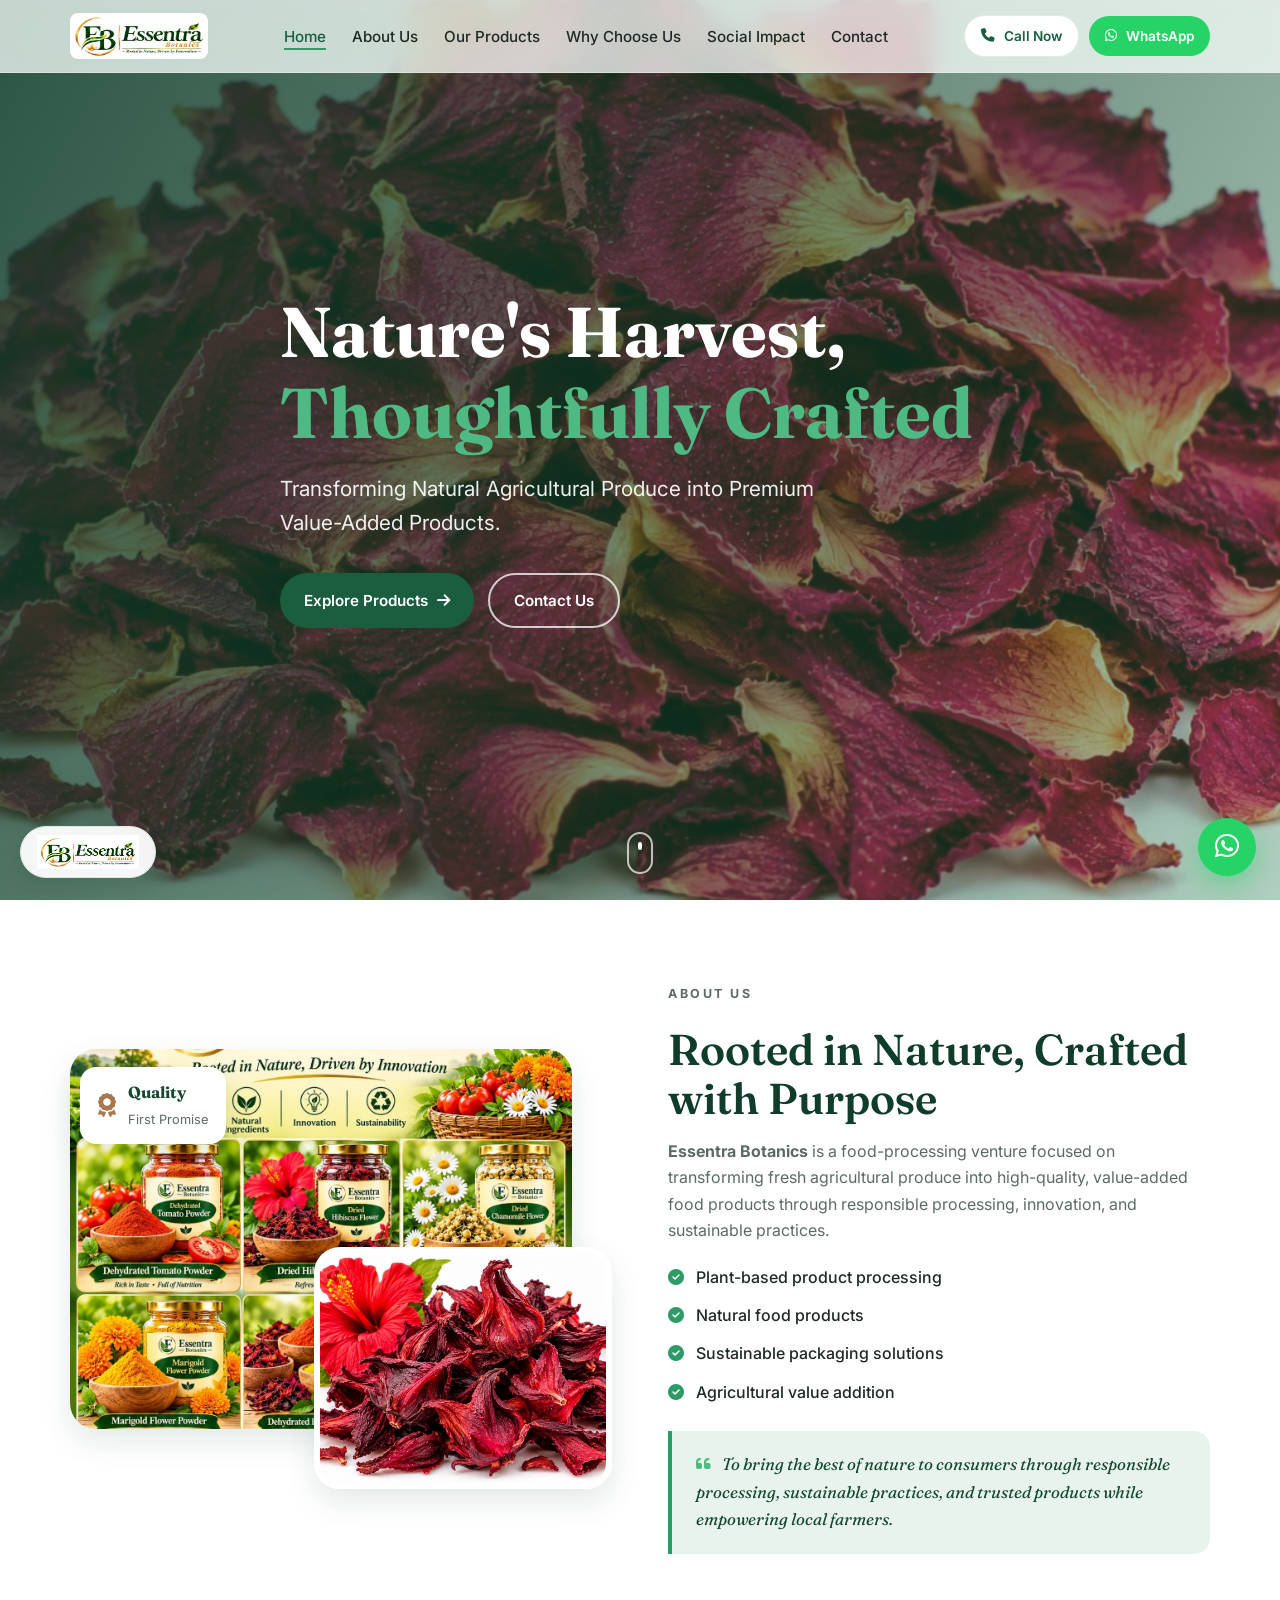
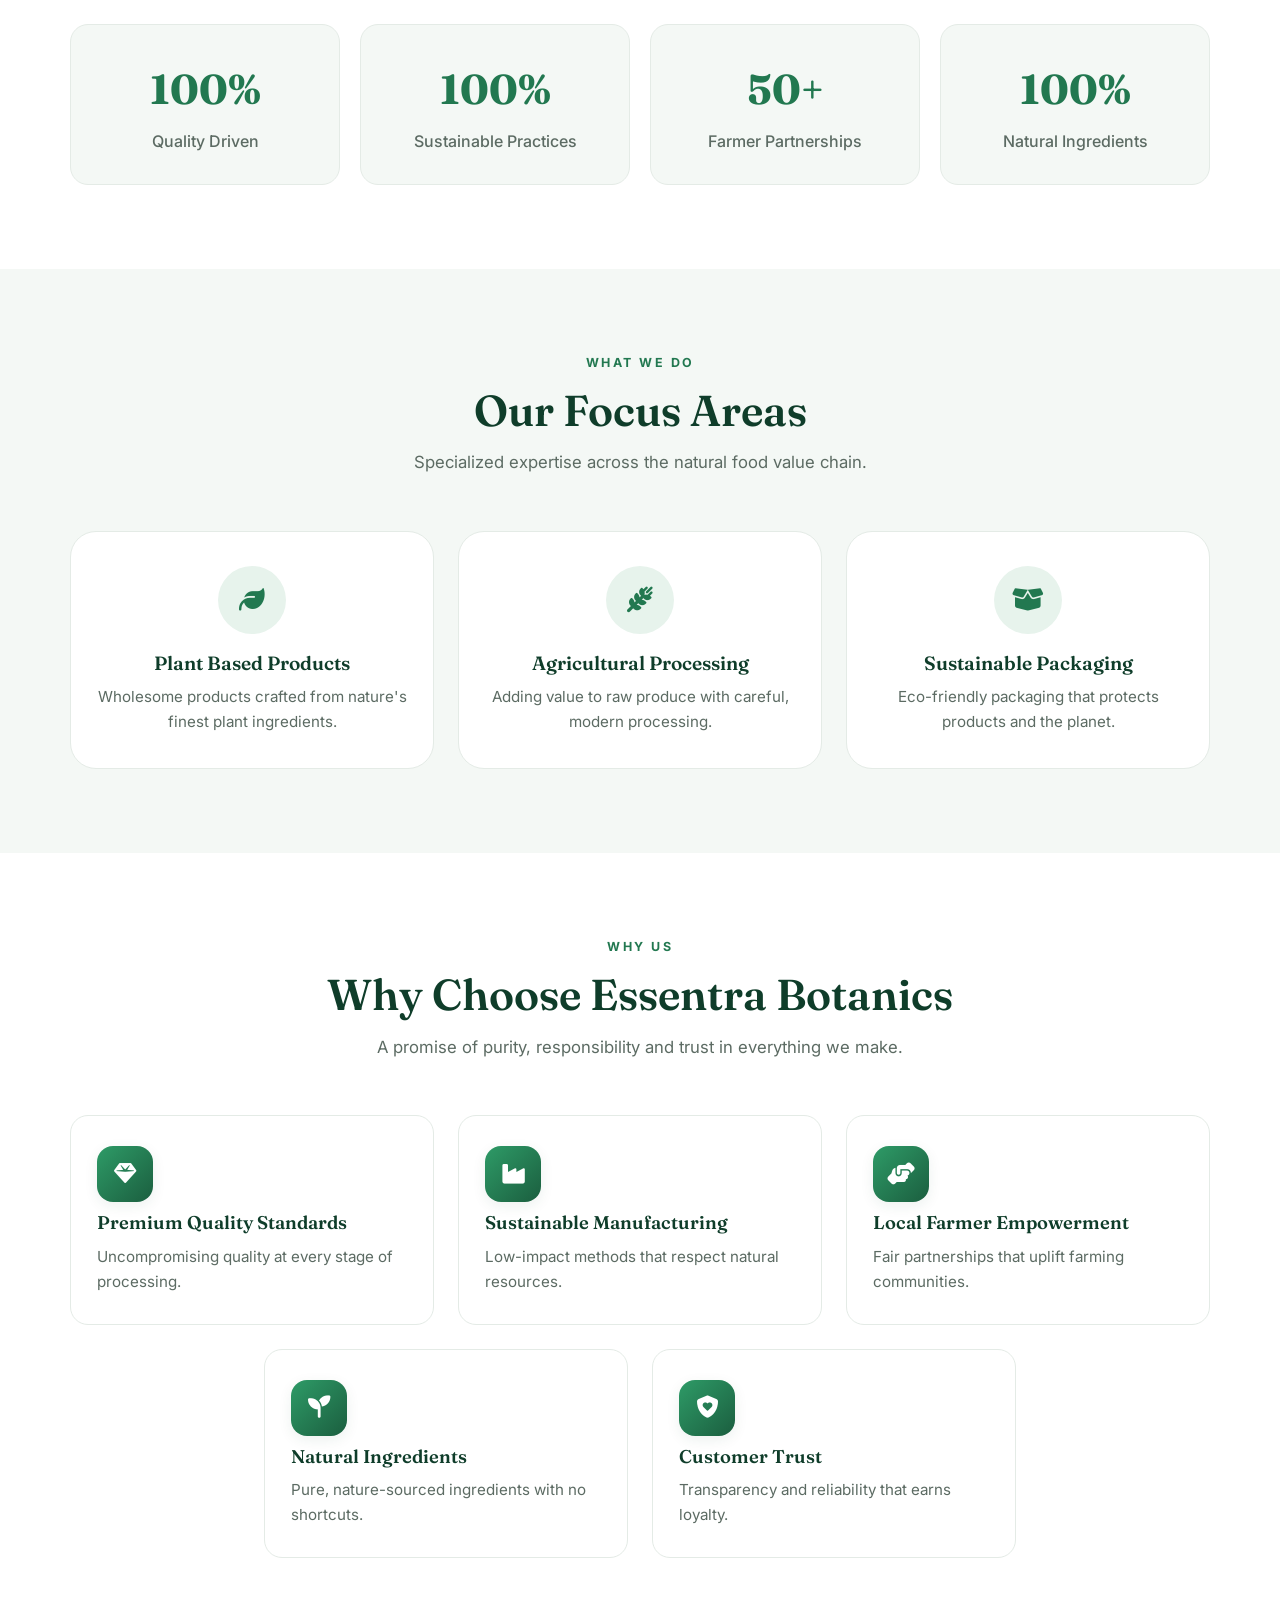
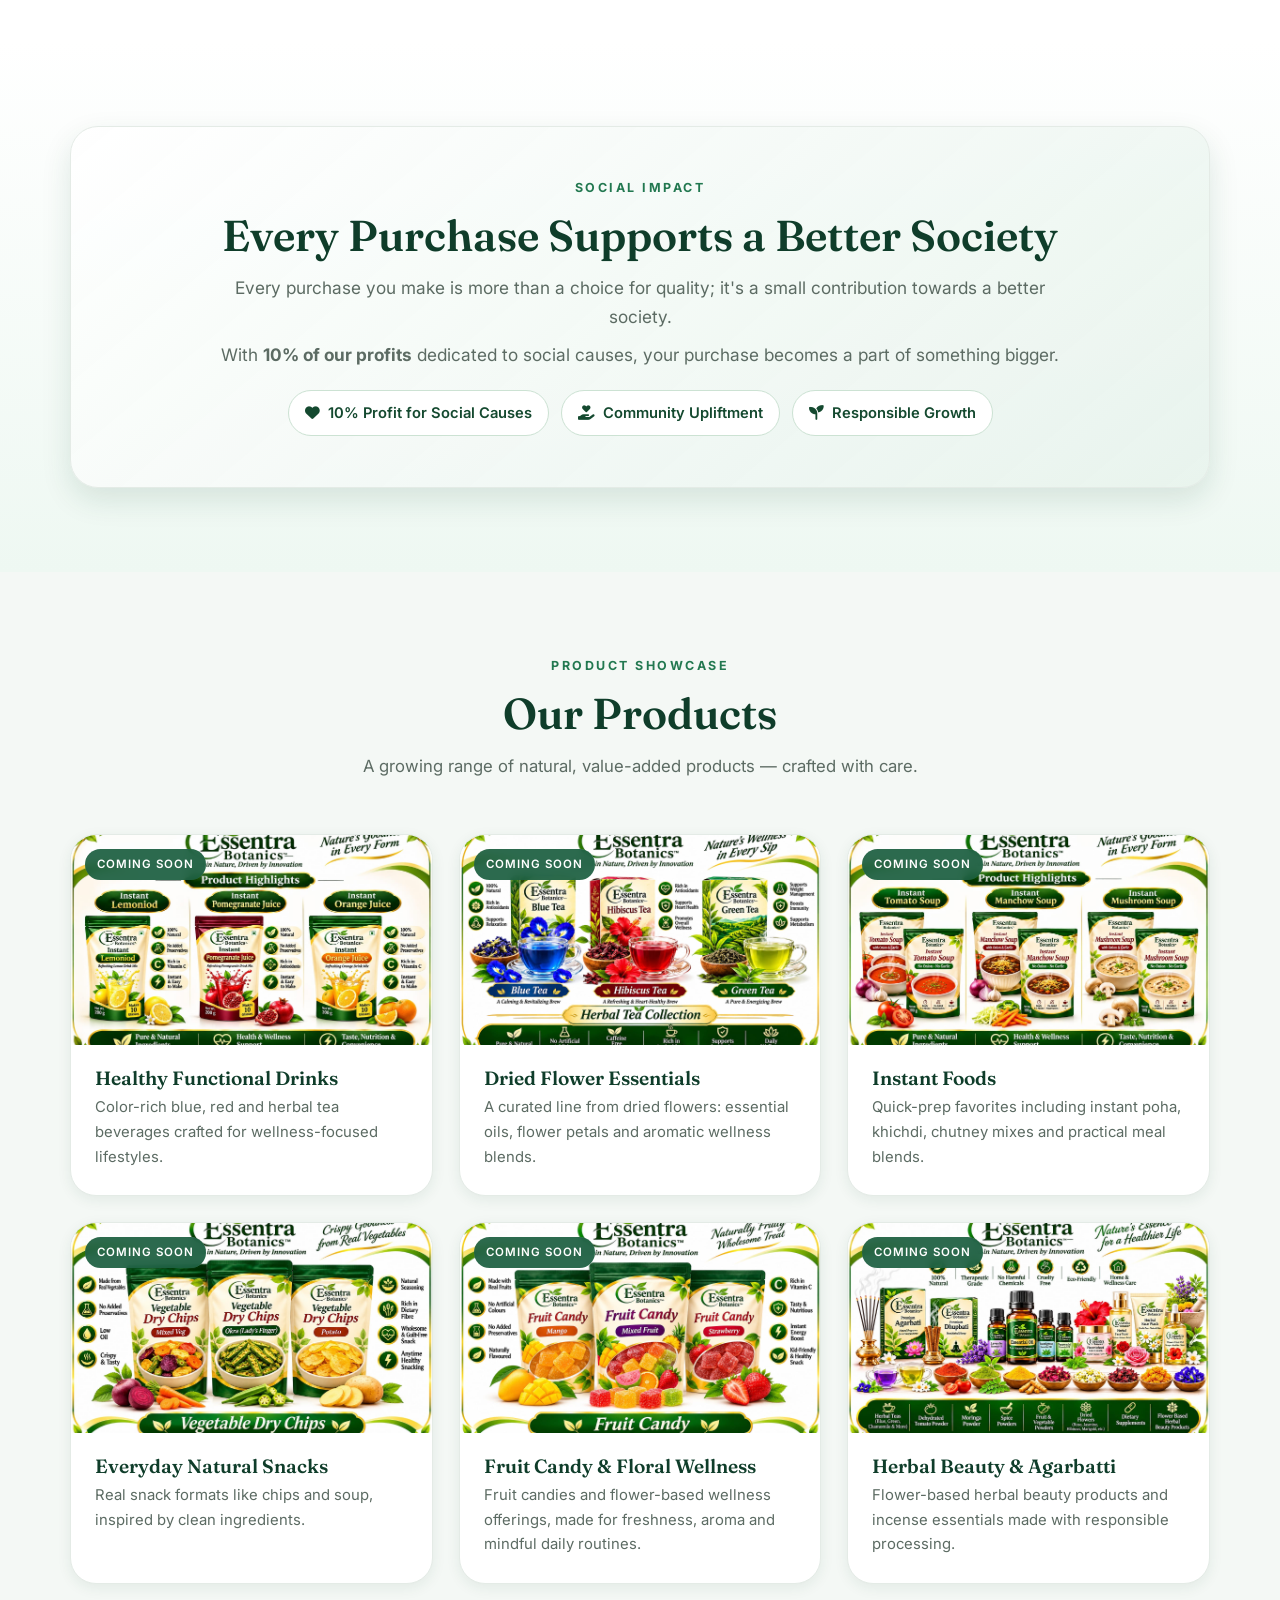
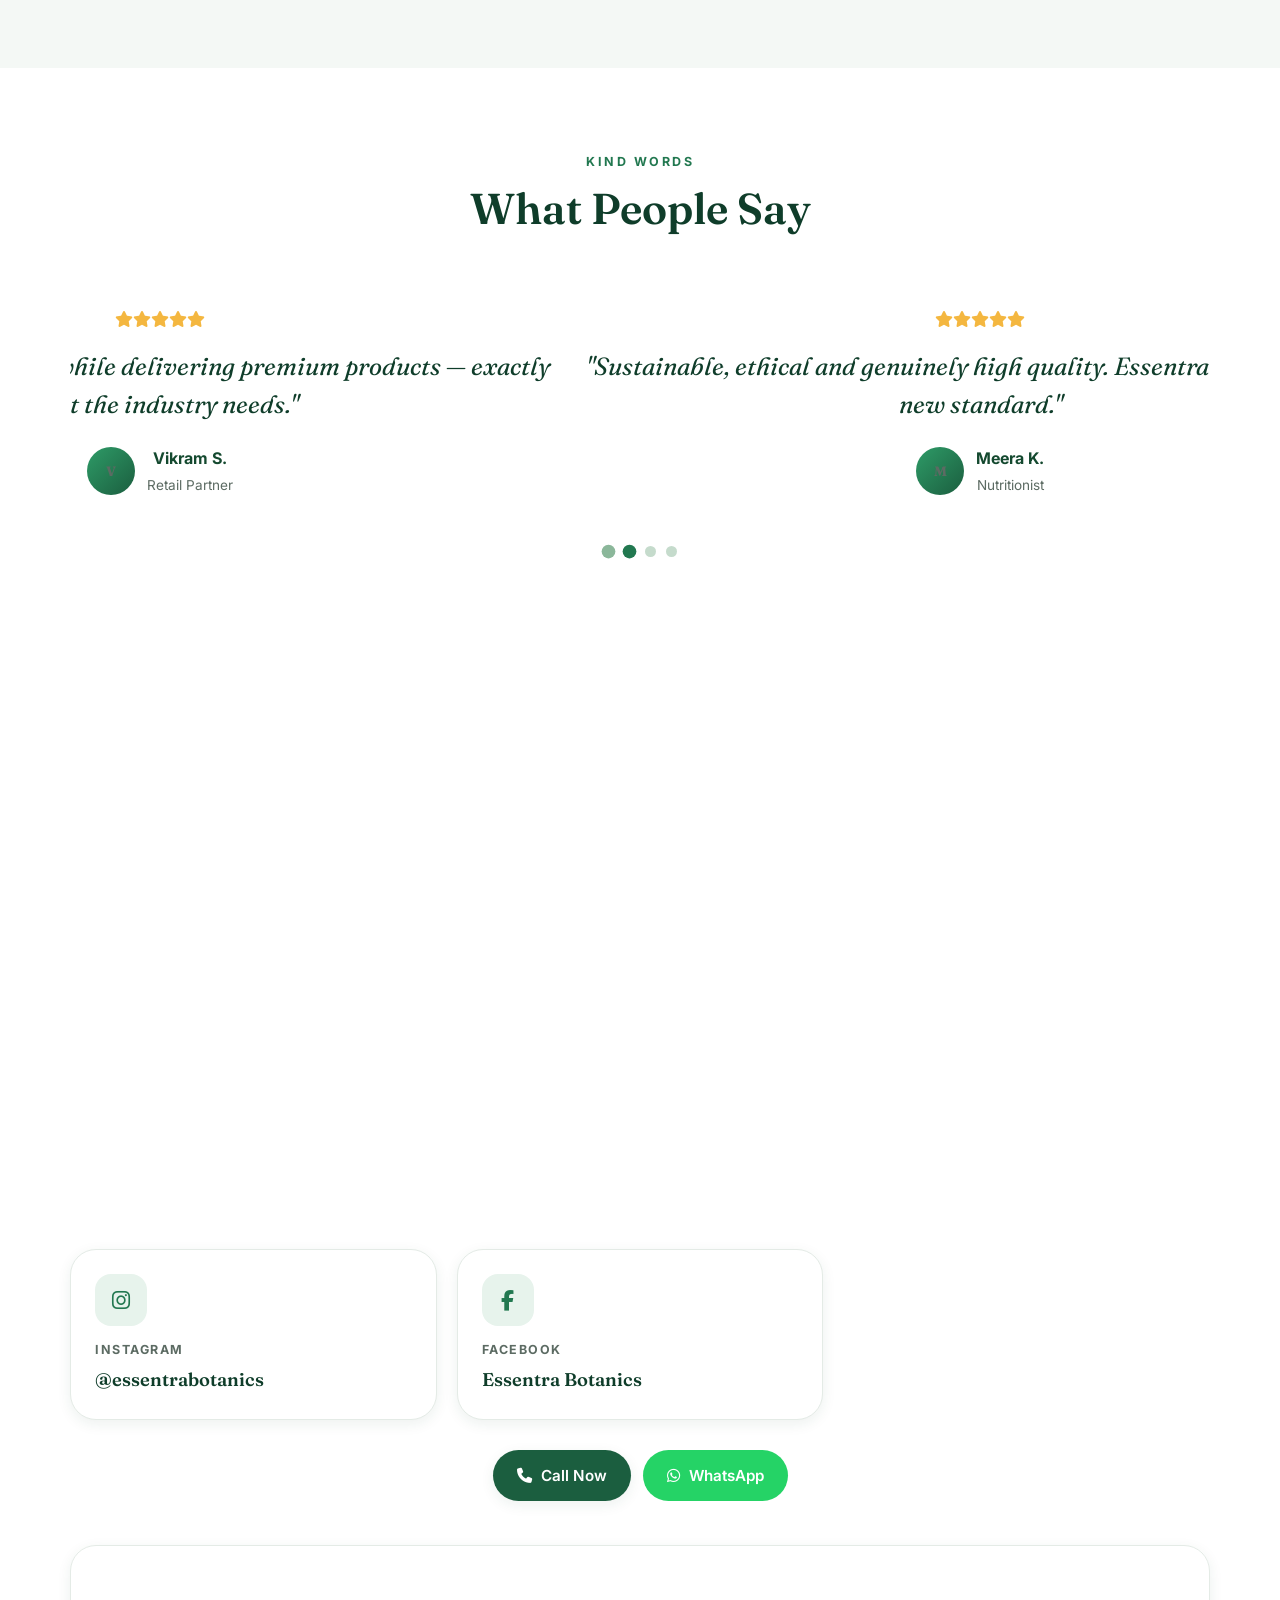
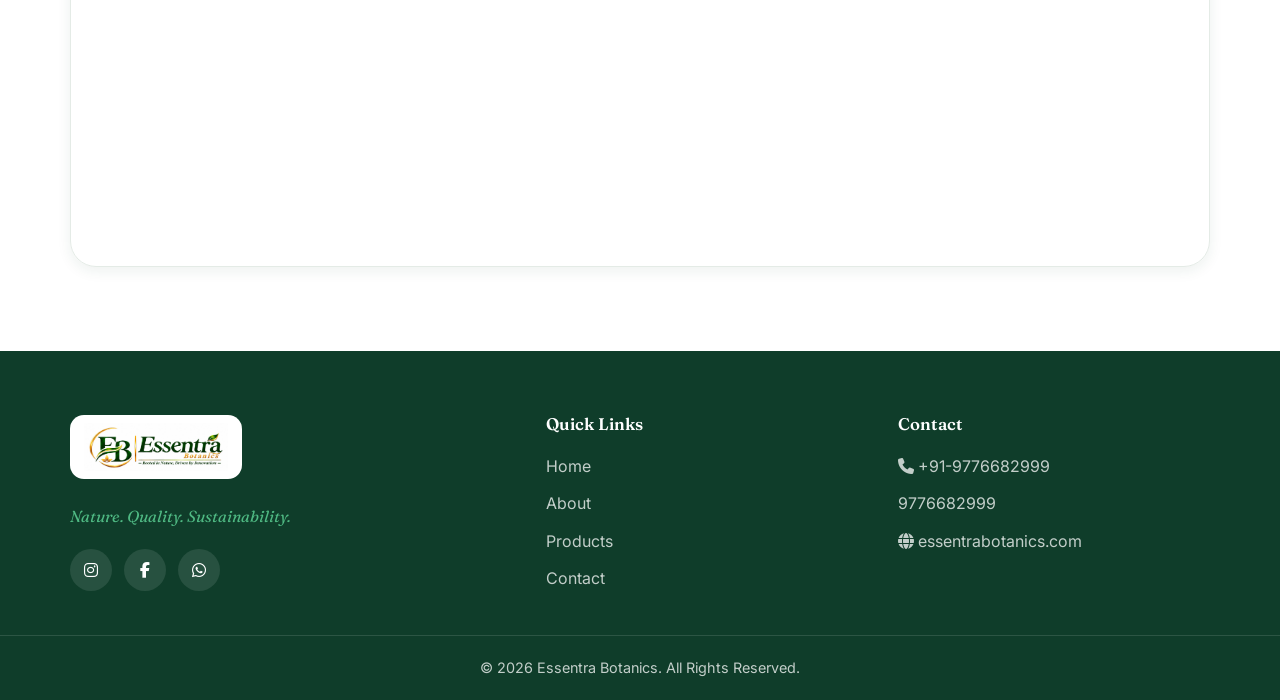
==== commit bc97cb5a: "Phone number update" ====
--- a/index.html
+++ b/index.html
@@ -410,8 +410,8 @@
       <div class="footer__col">
         <h4>Contact</h4>
         <ul>
-          <li><a href="tel:9776684999"><i class="fa-solid fa-phone"></i> 9776684999</a></li>
-          <li><a href="https://wa.me/919776682999" target="_blank" rel="noopener"><i class="fa-brands fa-whatsapp"></i> 9776682999</a></li>
+          <li><a href="tel:+91-9776682999"><i class="fa-solid fa-phone"></i> +91-9776682999</a></li>
+          <li><a href="https://wa.me/919776684999" target="_blank" rel="noopener"><i class="fa-brands fa-whatsapp"></i> 9776684999</a></li>
           <li><a href="https://essentrabotanics.com/" target="_blank" rel="noopener"><i class="fa-solid fa-globe"></i> essentrabotanics.com</a></li>
         </ul>
       </div>
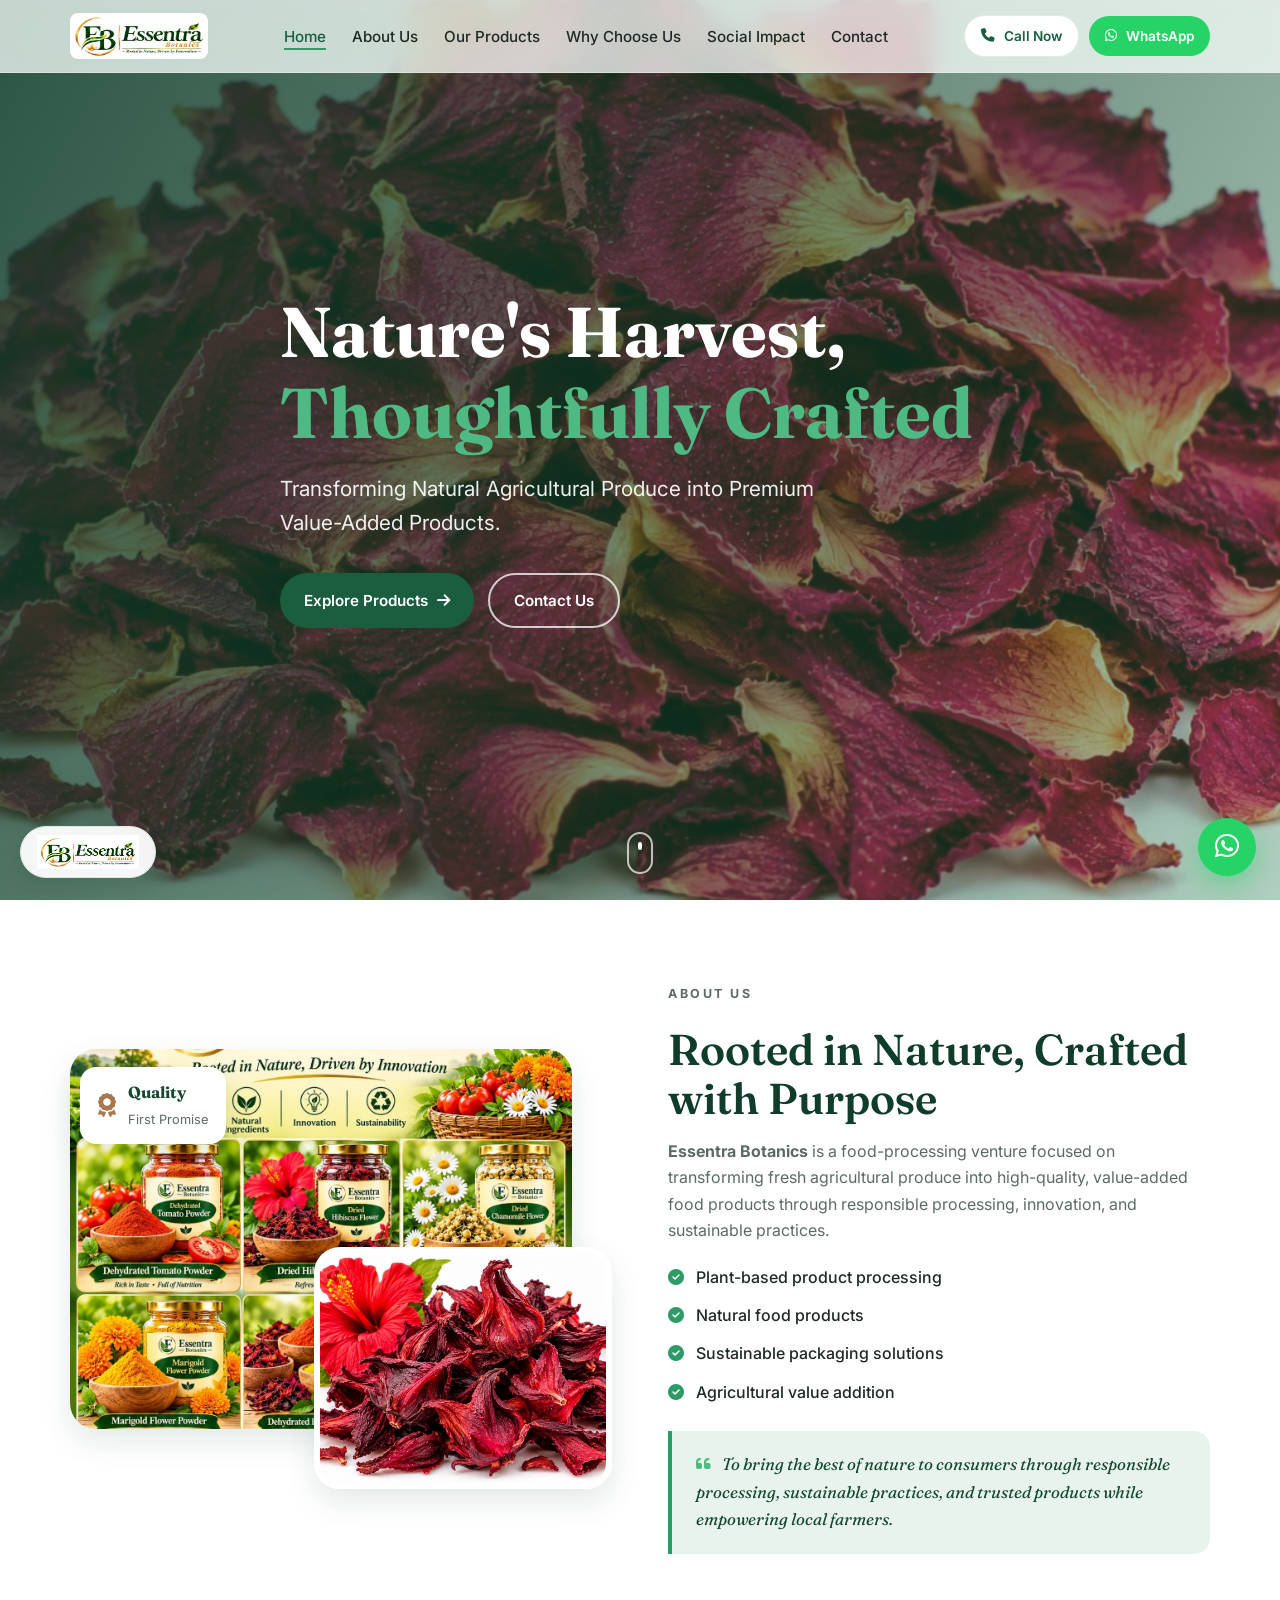
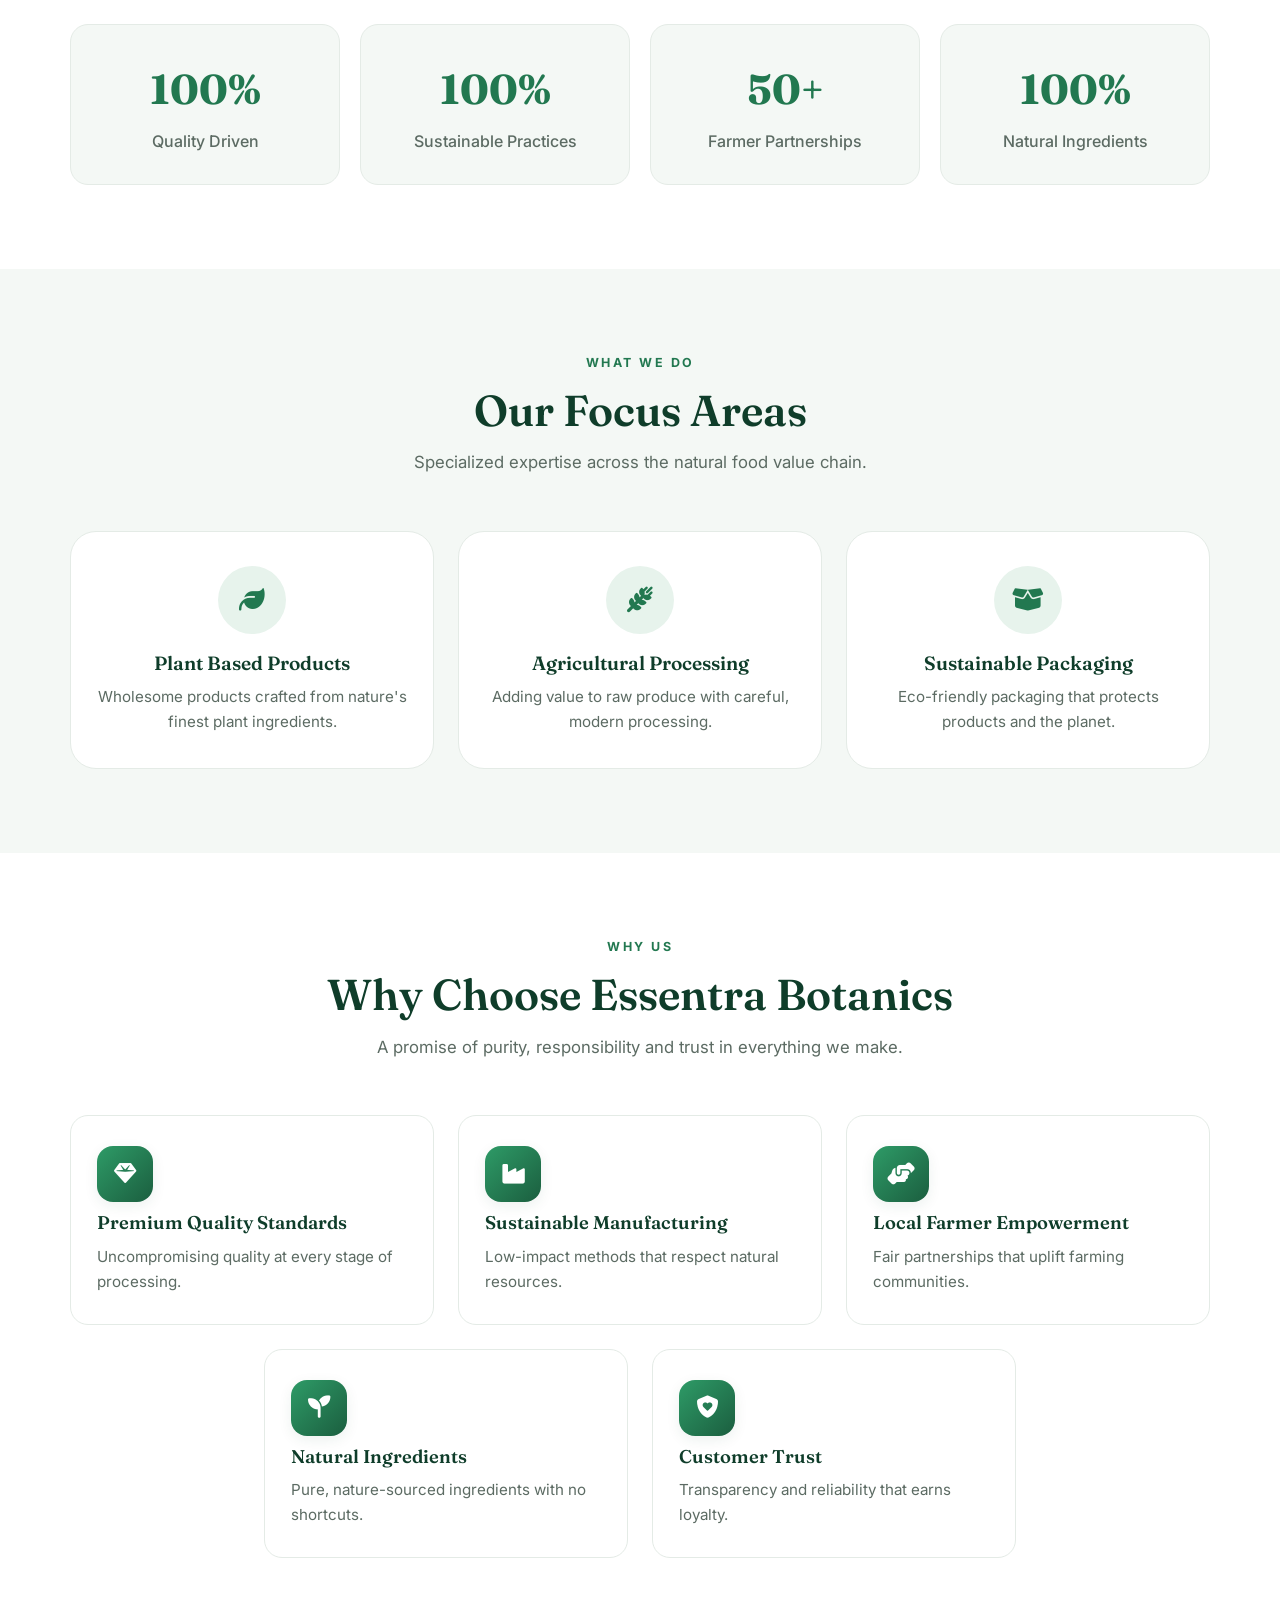
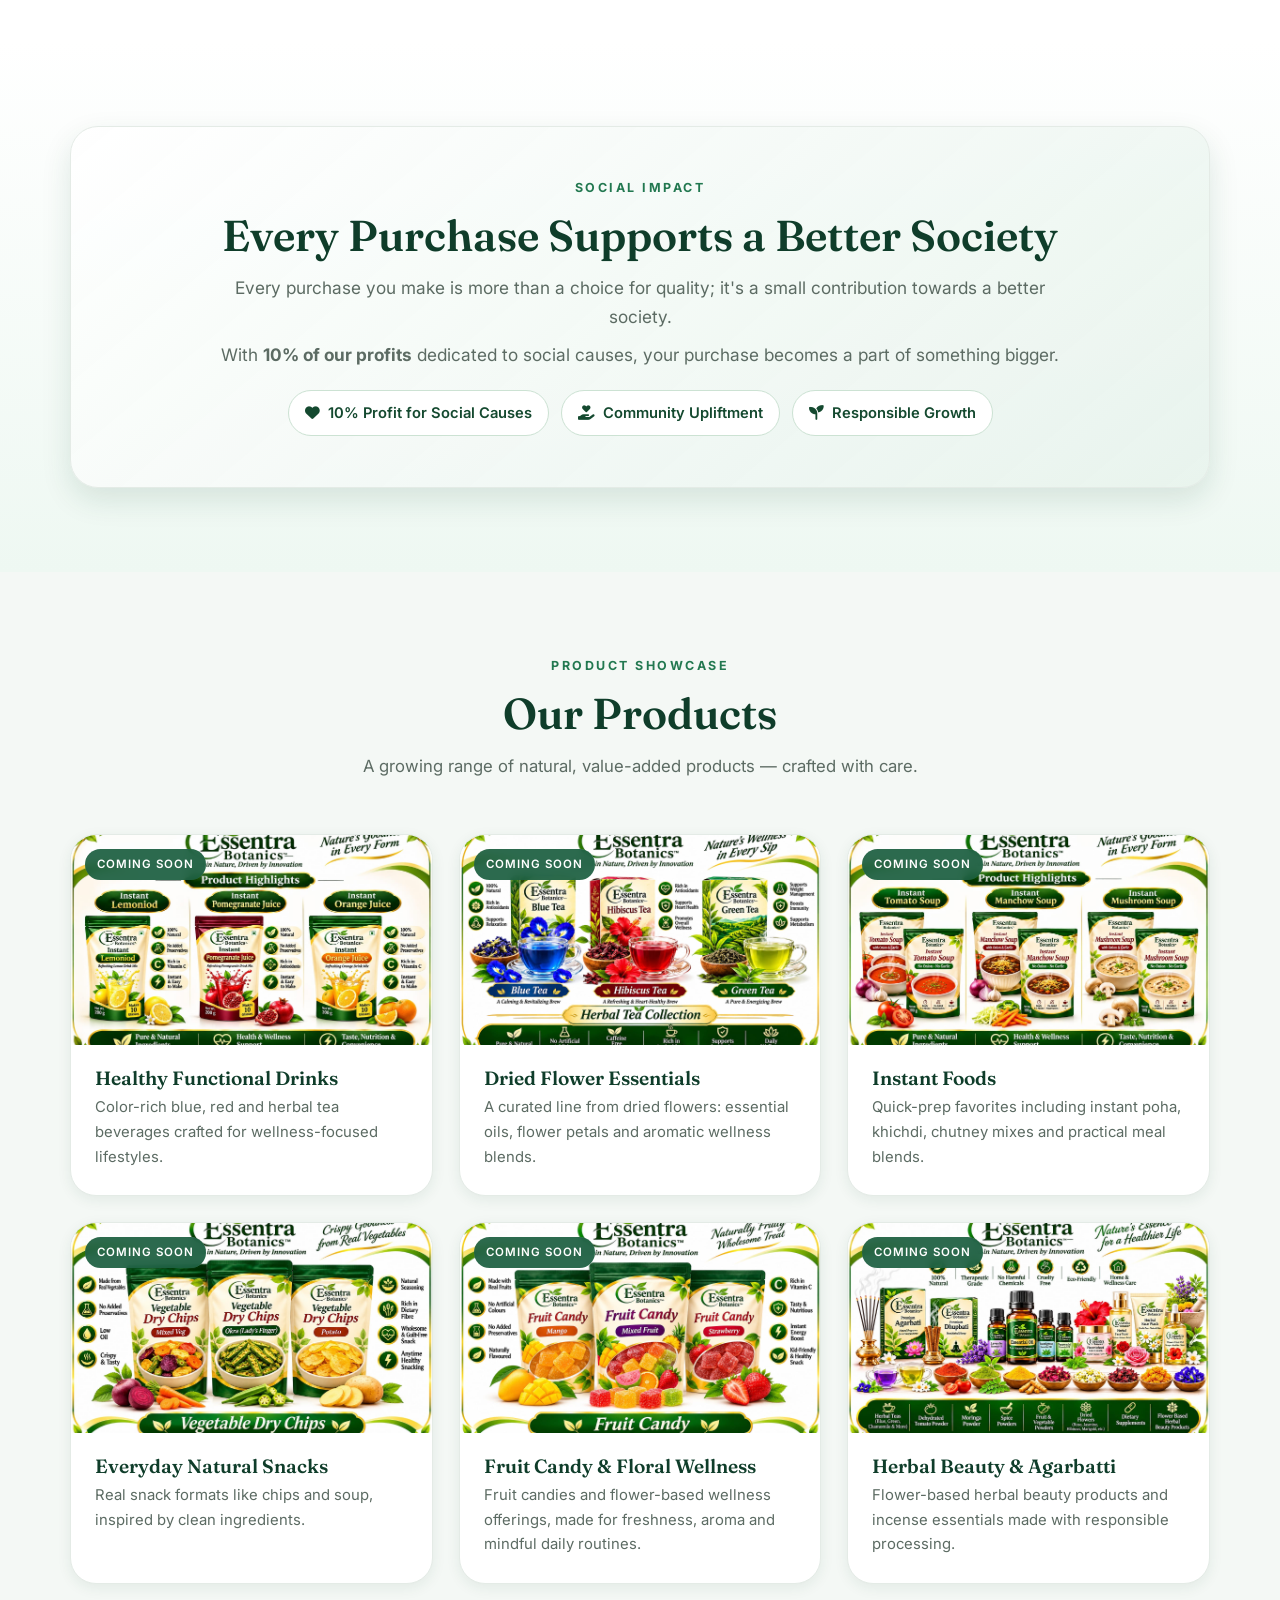
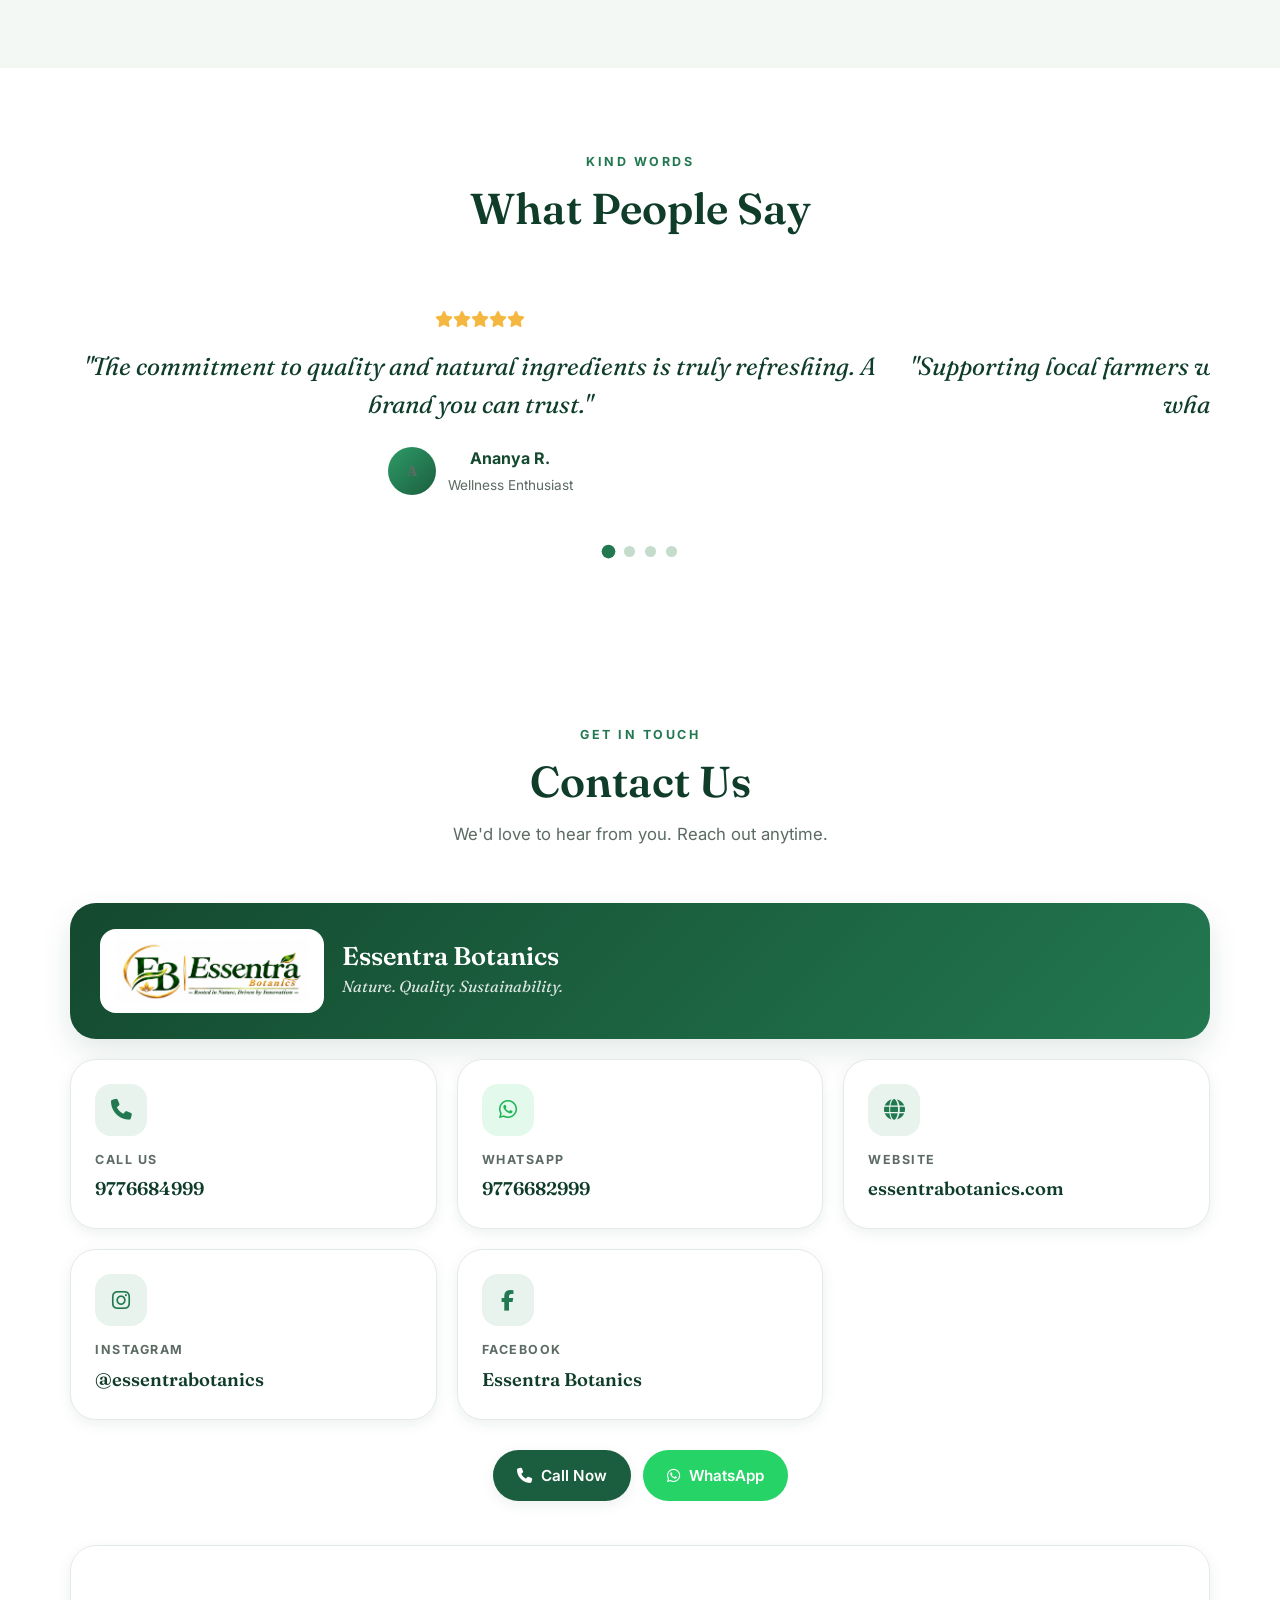
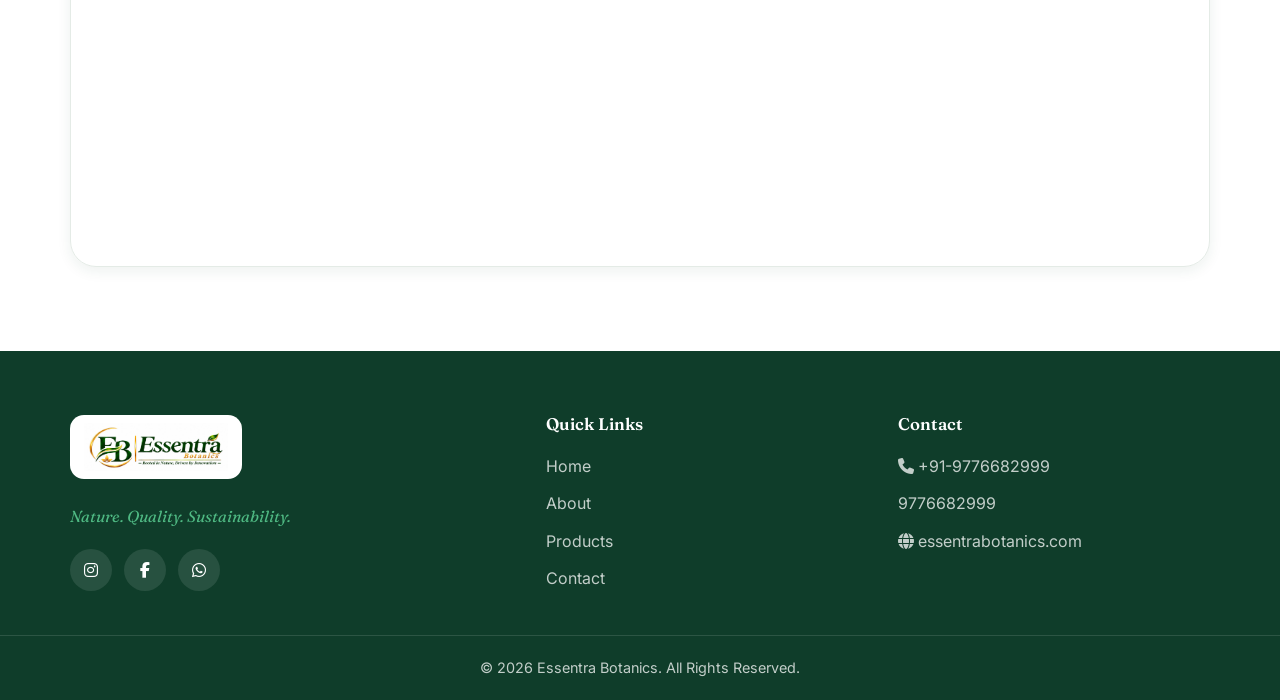
==== commit ae2852b2: "Mobile number update" ====
--- a/index.html
+++ b/index.html
@@ -341,17 +341,17 @@
             </div>
           </div>
 
-          <a class="contact__tile reveal" href="tel:9776684999">
+          <a class="contact__tile reveal" href="tel:+91-9776682999">
             <span class="contact__tile-ico"><i class="fa-solid fa-phone"></i></span>
             <span class="contact__tile-label">Call Us</span>
+            <span class="contact__tile-value">+91-9776682999</span>
+          </a>
+          <a class="contact__tile contact__tile--wa reveal" href="https://wa.me/919776684999" target="_blank" rel="noopener">
+            <span class="contact__tile-ico"><i class="fa-brands fa-whatsapp"></i></span>
+            <span class="contact__tile-label">WhatsApp</span>
             <span class="contact__tile-value">9776684999</span>
           </a>
-          <a class="contact__tile contact__tile--wa reveal" href="https://wa.me/919776682999" target="_blank" rel="noopener">
-            <span class="contact__tile-ico"><i class="fa-brands fa-whatsapp"></i></span>
-            <span class="contact__tile-label">WhatsApp</span>
-            <span class="contact__tile-value">9776682999</span>
-          </a>
-          <a class="contact__tile reveal" href="https://essentrabotanics.com/" target="_blank" rel="noopener">
+          <a class="contact__tile reveal" href="https://www.essentrabotanics.com/" target="_blank" rel="noopener">
             <span class="contact__tile-ico"><i class="fa-solid fa-globe"></i></span>
             <span class="contact__tile-label">Website</span>
             <span class="contact__tile-value">essentrabotanics.com</span>
@@ -412,7 +412,7 @@
         <ul>
           <li><a href="tel:+91-9776682999"><i class="fa-solid fa-phone"></i> +91-9776682999</a></li>
           <li><a href="https://wa.me/919776684999" target="_blank" rel="noopener"><i class="fa-brands fa-whatsapp"></i> 9776684999</a></li>
-          <li><a href="https://essentrabotanics.com/" target="_blank" rel="noopener"><i class="fa-solid fa-globe"></i> essentrabotanics.com</a></li>
+          <li><a href="https://www.essentrabotanics.com/" target="_blank" rel="noopener"><i class="fa-solid fa-globe"></i> essentrabotanics.com</a></li>
         </ul>
       </div>
     </div>
